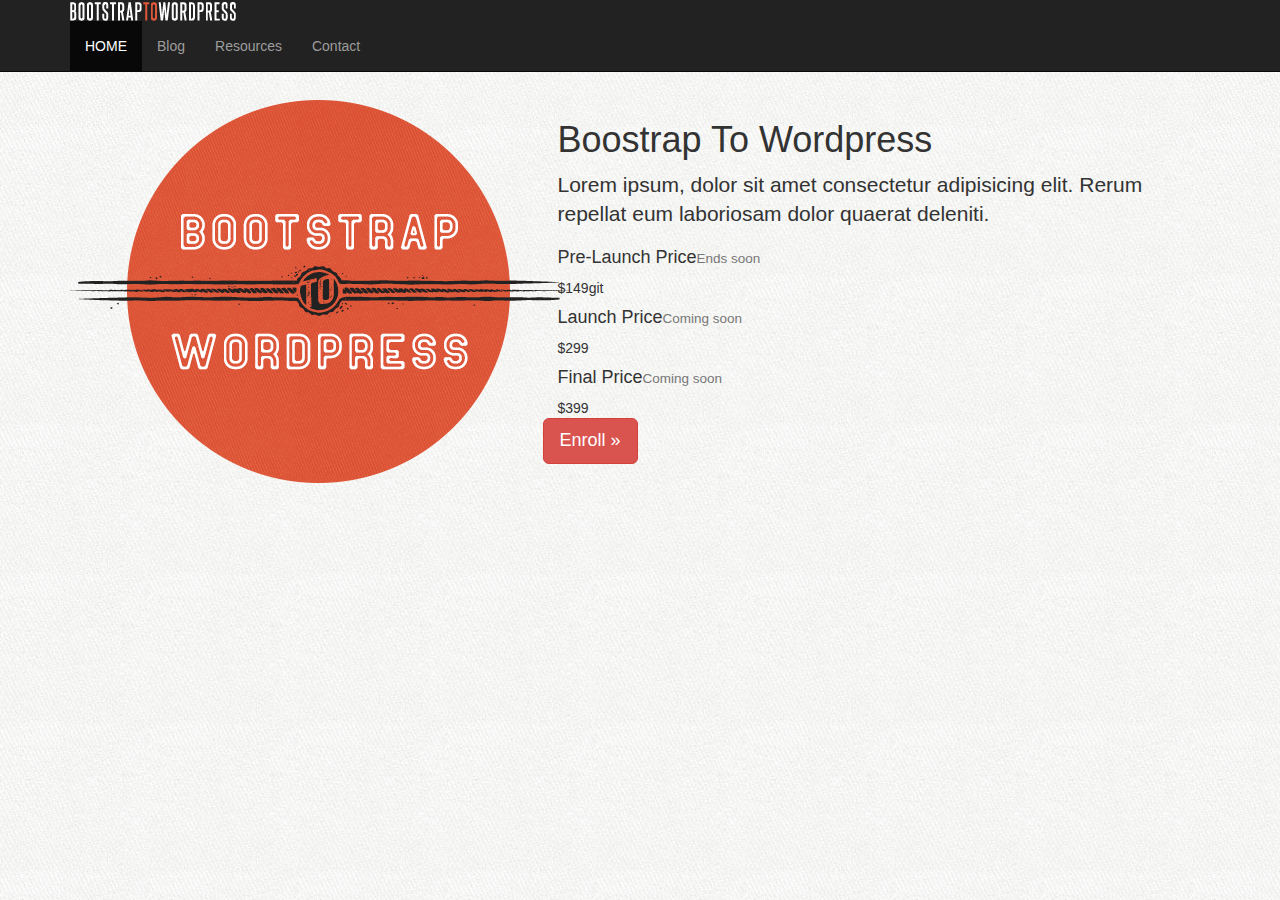
==== index.html @ 22c83eb3 "added a customcss file" ====
<!DOCTYPE html>
<html lang="en">
<head>
    <meta charset="UTF-8">
    <meta name="viewport" content="width=device-width, initial-scale=1.0">
    <title>Boostrap to Wordpress</title>
    <link rel="icon" href="/assests/img/favicon.ico">
    <!-- font awesome icons -->
    <link rel="stylesheet" href="/assests/css/font-awesome/css/font-awesome.min.css">
    <!-- custom css -->
    <link rel="stylesheet" href="assests/css/custom.css">
    <!-- boostrap fonts -->
     <link rel="stylesheet" href="/assests/css/bootstrap.min.css">
    <!-- google fonts -->
    <link rel="preconnect" href="https://fonts.googleapis.com">
    <link rel="preconnect" href="https://fonts.gstatic.com" crossorigin>
    <link href="https://fonts.googleapis.com/css2?family=Raleway:ital,wght@0,100..900;1,100..900&display=swap" rel="stylesheet">
</head>
<body>
    
    <header class="site-header" role="banner">
        <div class="navbar-wrapper" >
               <div class="navbar navbar-inverse navbar-fixed-top" role="navigation">
                <div class="container">
                    <div class="navbar-header ">
                        <button type="button" class="navbar-toggle" data-toggle="collapse" data-target=".navbar-collapse">
                           <span class="sr-only">   Toggle navigation</span>
                           <span class="icon-bar"></span>
                           <span class="icon-bar"></span>
                           <span class="icon-bar"></span>
                        </button>
                        <a class="navbar-brad" href="/"><img src="/assests//img/logo.png"></a>
                        <div class="navbar-collapse  collapse">
                            <ul class="nav navbar-nav navbar-right">
                                <li class="active"><a href="/">HOME</a></li>
                                <li><a href="blog.html">Blog</a></li>
                                <li><a href="Resources.html">Resources</a></li>
                                <li><a href="contact.html">Contact</a></li>

                            </ul>
                        </div>

                    </div>
                </div>

               </div>
        </div>

    </header>

    <!-- hero section -->
    <section id="hero">
        <article>
            <div class="container  clearfix">
                <div class="row">
                    <div class="col-sm-5">
                        <img src="/assests/img/logo-badge.png" alt="round logo badge" class="logo">

                    </div>
                    <div class="col-sm-7 hero-text">
                        <h1>Boostrap To Wordpress</h1>
                        <p class="lead"> Lorem ipsum, dolor sit amet consectetur adipisicing elit. 
                        Rerum repellat eum laboriosam dolor quaerat deleniti.</p>
                        <div class="price-timeline">
                           
                            <div class="price-active">
                                <h4>Pre-Launch Price<small>Ends soon</small></h4>
                                <span>$149</span>git 
                            </div>
                            
                            <div class="price">
                                <h4>Launch Price<small>Coming  soon</small></h4>
                                <span>$299</span>
                            </div>
                            
                            <div class="price">
                                <h4>Final Price<small>Coming soon</small></h4>
                                <span>$399</span>
                            </div>

                        </div>


                    </div>
                    <P><a class="btn btn-lg btn-danger" href="/">Enroll &raquo;</a></P>

                </div>

            </div>

        </article>

    </section>

     <!-- OPT IN  -->
     <section>

     </section>

      <!-- BOOST YOUR INCOME -->
    <section>

    </section>

     <!-- WHO BENEFITS -->
     <section>

     </section>

      <!--COURSE FEATURES -->
    <section>

    </section>

     <!-- PROJECT FEATURES -->
     <section>

     </section>

     <!-- VIDEO FEATURETE -->
     <section>

     </section>

     <!-- INSTRUCTOR -->
     <section>

     </section>

     <!-- TESTIMONIALS -->
     <section>

     </section>

     <!-- SIGN UP -->
     <section>

     </section>

     <!-- FOOTER -->
    <footer>

    </footer>

    <!-- MODAL -->
    <div>

    </div>

    <script src="https://ajax.googleapis.com/ajax/libs/jquery/3.7.1/jquery.min.js"></script>
    <script src="/assests/js/jquery-3.7.1.js"></script>
    <script src="/assests/js/main.js"></script>
</body>
</html>
---- assests/css/custom.css ----
/* color refrences 

Green  #79b044
salmon #dd636
Blue grey #3e4249

*/

/* General */
body{
    padding-top: 100px;
    background:url(../img/tile.jpg);
}
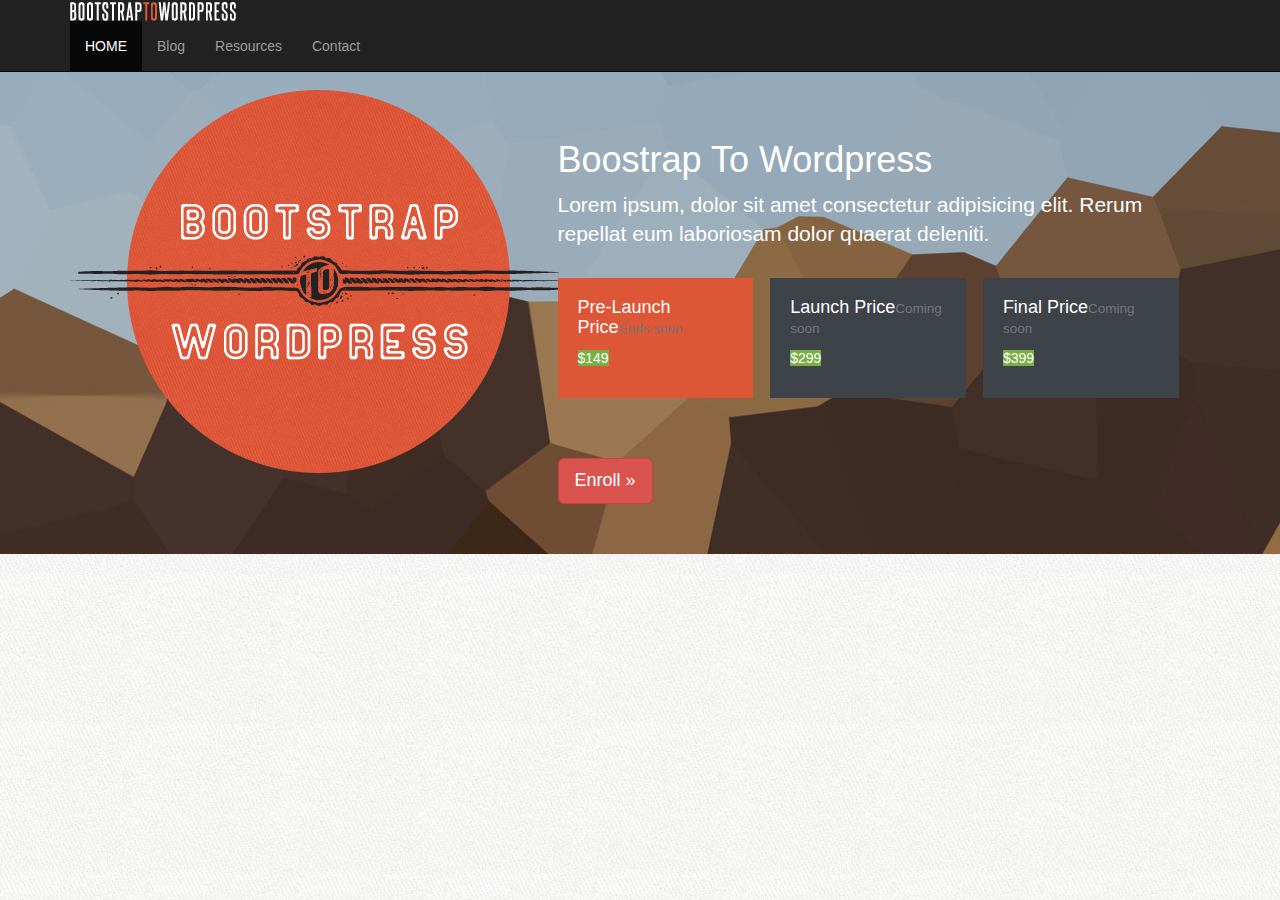
==== commit e0ae5c6f: "styled my button" ====
--- a/index.html
+++ b/index.html
@@ -61,11 +61,11 @@
                         <h1>Boostrap To Wordpress</h1>
                         <p class="lead"> Lorem ipsum, dolor sit amet consectetur adipisicing elit. 
                         Rerum repellat eum laboriosam dolor quaerat deleniti.</p>
-                        <div class="price-timeline">
+                        <div id="price-timeline">
                            
-                            <div class="price-active">
+                            <div class="price - active">
                                 <h4>Pre-Launch Price<small>Ends soon</small></h4>
-                                <span>$149</span>git 
+                                <span>$149</span>
                             </div>
                             
                             <div class="price">
@@ -79,10 +79,11 @@
                             </div>
 
                         </div>
+                        
+                    <P><a class="btn btn-lg btn-danger" href="/">Enroll &raquo;</a></P>
 
 
                     </div>
-                    <P><a class="btn btn-lg btn-danger" href="/">Enroll &raquo;</a></P>
 
                 </div>
 
--- a/assests/css/custom.css
+++ b/assests/css/custom.css
@@ -8,6 +8,54 @@
 
 /* General */
 body{
-    padding-top: 100px;
+    padding-top: 50px;
     background:url(../img/tile.jpg);
 }
+
+/* GLOBAL */
+h1,h2,h3,h4,h5,h6{
+    text-rendering:optimizeLegibility;
+    -webkit-font-smoothing: antialiased;
+    font-weight: bold;
+}
+h1{
+    font-size: 3em;
+}
+h1,h2{
+margin: 0 0 40px
+}
+h3{
+margin: 20px 0;
+}
+h4{
+font-size: 14px
+}
+#hero{
+    background: url('../img/hero-bg.jpg') 50% 0 repeat fixed;
+    color: white;
+    padding: 40px 0;
+    min-height: 500px;
+}
+#hero .hero-text{
+    margin-top: 30px;
+}
+#price-timeline{
+margin: 30px 0 60px;
+}
+#price-timeline .price{
+    display: inline-block;
+    margin: 0 2% 0 0;
+    width: 30%;
+    background: #3e4249;
+    padding: 10px 20px 30px ;
+    position: relative;
+    vertical-align: top;
+
+}
+#price-timeline .price.active{
+ background: #dd5636;
+}
+
+#price-timeline .price span{
+    background: #79b044;
+}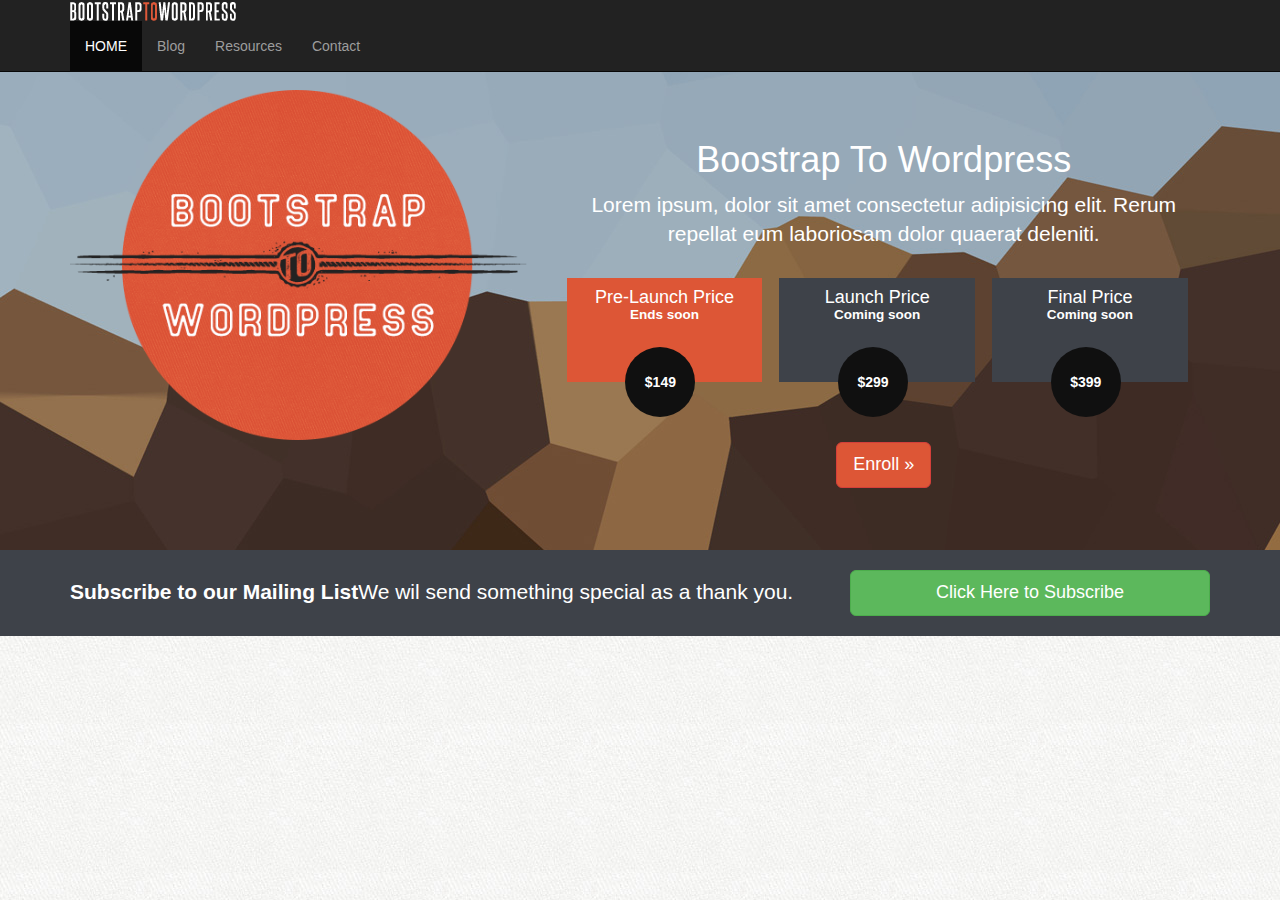
==== commit 2cdb3d18: "styled my modal section" ====
--- a/index.html
+++ b/index.html
@@ -24,7 +24,7 @@
                 <div class="container">
                     <div class="navbar-header ">
                         <button type="button" class="navbar-toggle" data-toggle="collapse" data-target=".navbar-collapse">
-                           <span class="sr-only">   Toggle navigation</span>
+                           <span class="sr-only">Toggle navigation</span>
                            <span class="icon-bar"></span>
                            <span class="icon-bar"></span>
                            <span class="icon-bar"></span>
@@ -49,7 +49,7 @@
     </header>
 
     <!-- hero section -->
-    <section id="hero">
+    <section id="hero" data-type="background" data-speed="5">
         <article>
             <div class="container  clearfix">
                 <div class="row">
@@ -94,7 +94,18 @@
     </section>
 
      <!-- OPT IN  -->
-     <section>
+     <section id="optin">
+        <div class="container">
+            <div class="row">
+                <div class="col-sm-8">
+                    <p class="lead"><strong>Subscribe to our Mailing List</strong>We wil send something special as a thank you.</p>
+                </div>
+                <div class="col-sm-4">
+                    <button class="btn btn-success  btn-lg btn-block " data-toggle="modal" data-target="#myModal">Click Here to Subscribe</button>
+
+                </div>
+            </div>
+        </div>
 
      </section>
 
@@ -110,7 +121,7 @@
 
       <!--COURSE FEATURES -->
     <section>
-
+ 
     </section>
 
      <!-- PROJECT FEATURES -->
--- a/assests/css/custom.css
+++ b/assests/css/custom.css
@@ -10,6 +10,7 @@
 body{
     padding-top: 50px;
     background:url(../img/tile.jpg);
+    font-size: 16px;
 }
 
 /* GLOBAL */
@@ -30,6 +31,17 @@
 h4{
 font-size: 14px
 }
+.btn{
+    font-weight: bold;
+}
+.hero-text .btn-danger {
+    background-color: #dd5636;
+    border-collapse: black;
+}
+img{
+    max-width: 100%;
+}
+/* HERO SECTION */
 #hero{
     background: url('../img/hero-bg.jpg') 50% 0 repeat fixed;
     color: white;
@@ -57,5 +69,46 @@
 }
 
 #price-timeline .price span{
-    background: #79b044;
+    background: #101010;
+    display: block;
+    position: absolute;
+    text-align: center;
+    left: 50%;
+    bottom: -35px;
+    border-radius: 100%;
+    font-weight: bold;
+    -webkit-border-radius:100% ;
+    -moz-border-radius:100% ;
+    margin-left: -20%;
+    line-height: 70px;
+    width: 70px;
+}
+
+
+#price-timeline h4 {
+    margin:0 0 30px;
+    text-align: center;
+}
+
+#price-timeline h4 small{
+    color: white;
+    display: block;
+    font-weight: bold;
+
+}
+#hero article{
+    text-align: center;
+}
+/* LAYOUT */
+#optin{
+    background: #3e4249;
+    color: white;
+    text-rendering:optimizeLegibility;
+    -webkit-font-smoothing: antialiased;
+    padding: 20px 0;
+    font-size: 1.2em;
+}
+
+#optin p{
+    margin: 7px 0 0 0;
 }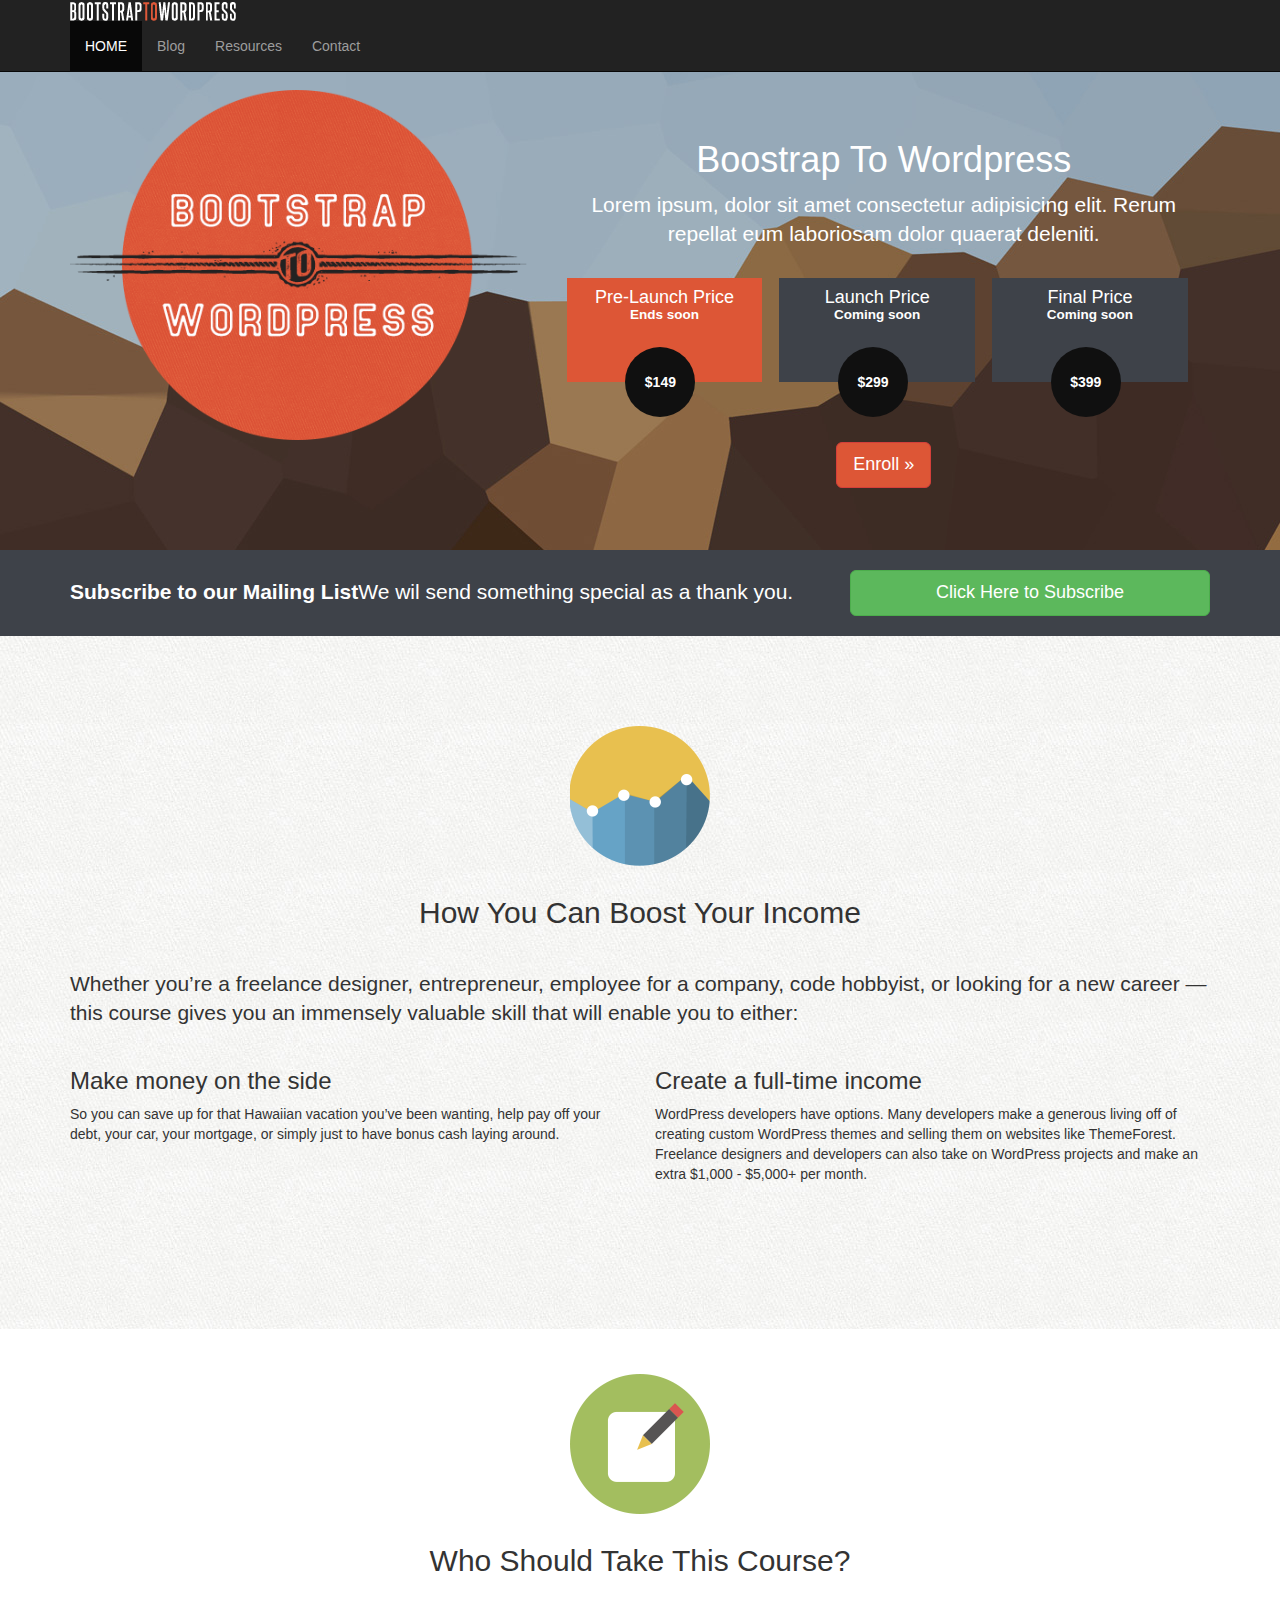
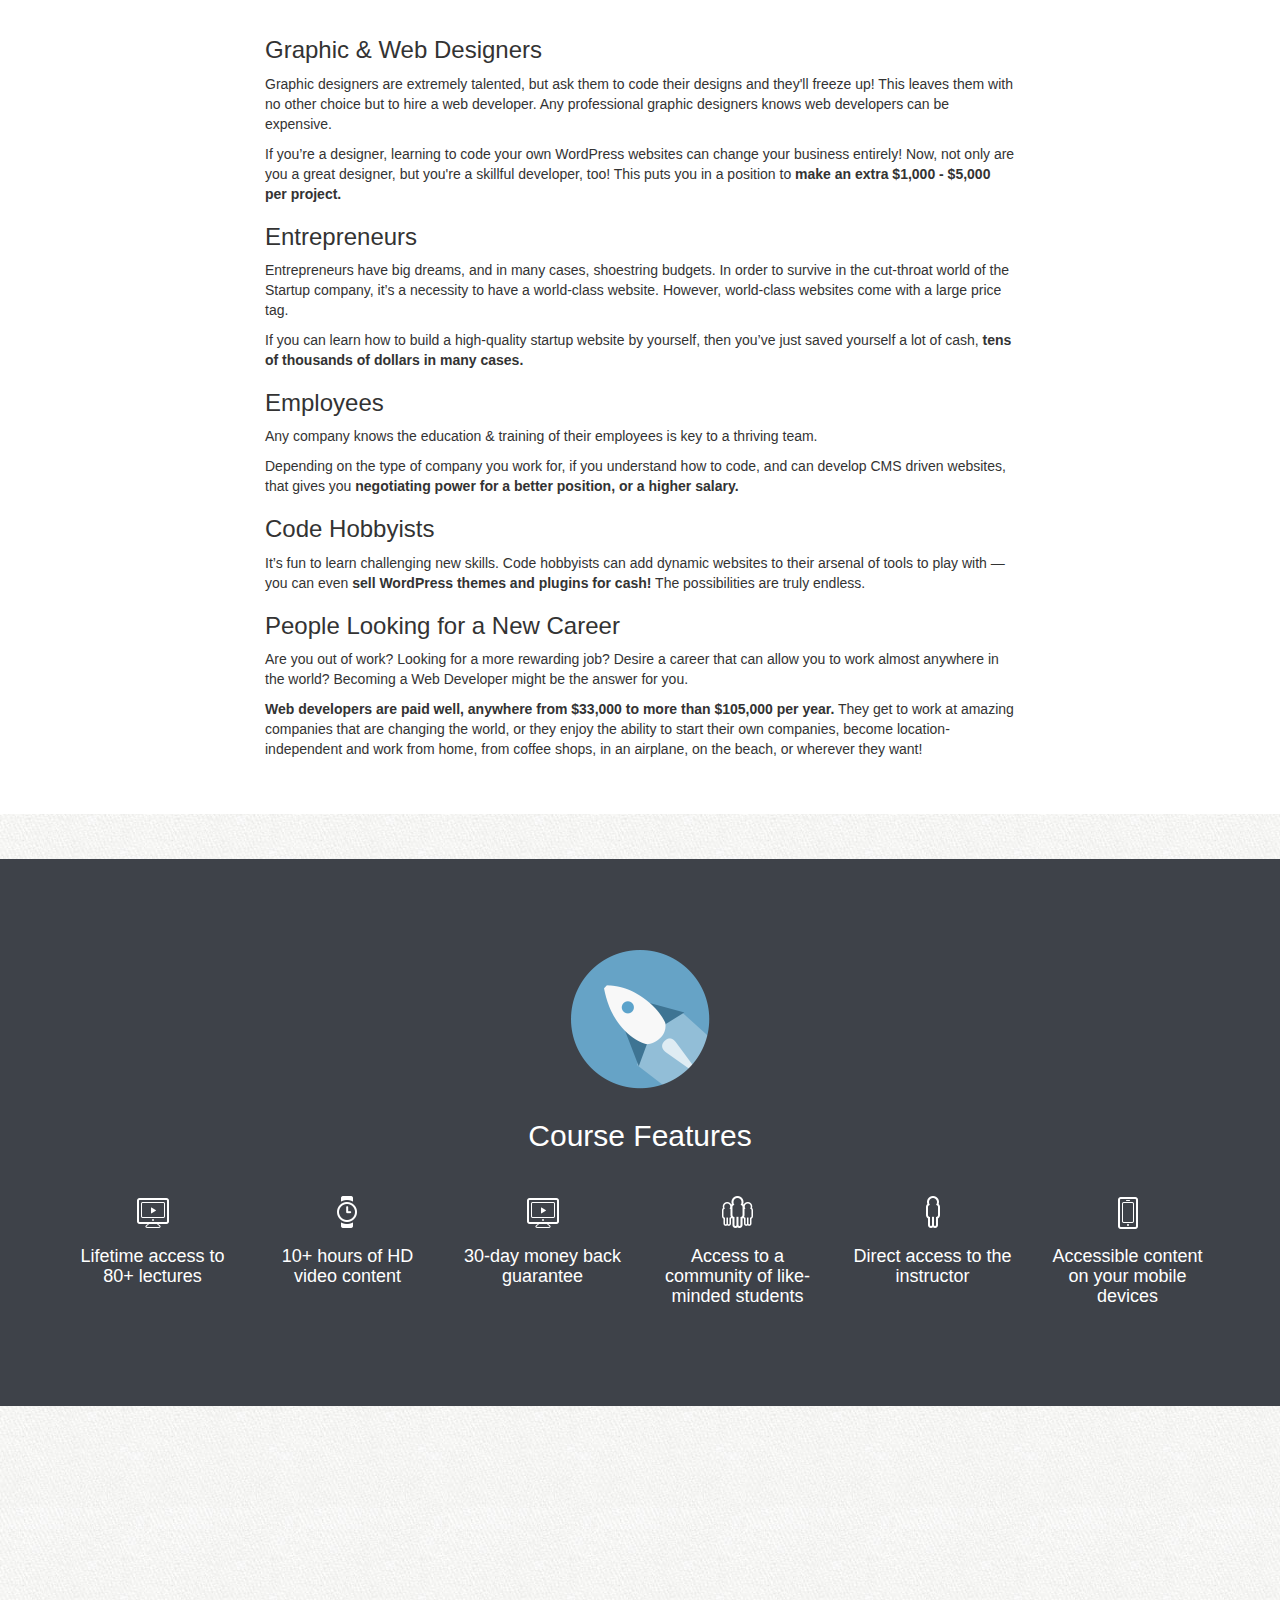
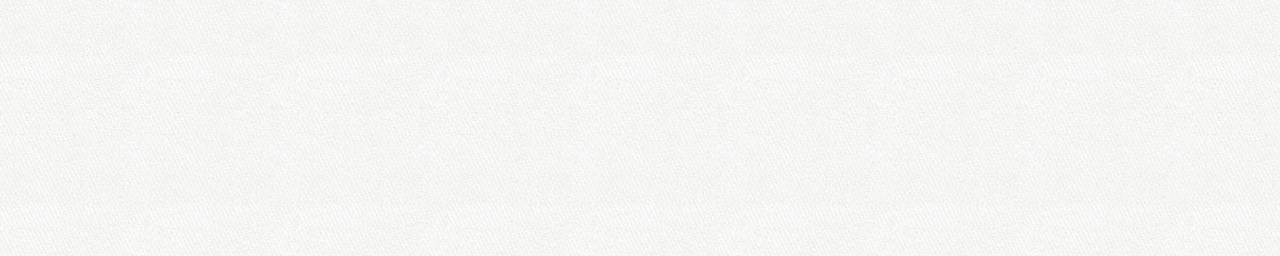
==== commit 00728351: "added a course features section" ====
--- a/index.html
+++ b/index.html
@@ -111,16 +111,115 @@
 
       <!-- BOOST YOUR INCOME -->
     <section>
-
+        <section id="boost-income">
+            <div class="container">
+                
+                <div class="section-header">
+                    <img src="/assests/img/icon-boost.png" alt="chart">
+                    <h2>How You Can Boost Your Income</h2>
+                </div>
+                
+                <p class="lead">Whether you&rsquo;re a freelance designer, entrepreneur, employee for a company, code hobbyist, or looking for a new career &mdash; this course gives you an immensely valuable skill that will enable you to either:</p>
+                <div class="row">
+                    <div class="col-sm-6">
+                        <h3>Make money on the side</h3>
+                        <p>So you can save up for that Hawaiian vacation you&rsquo;ve been wanting, help pay off your debt, your car, your mortgage, or simply just to have bonus cash laying around.</p>
+                    </div>
+                    
+                    <div class="col-sm-6">
+                        <h3>Create a full-time income</h3>
+                        <p>WordPress developers have options. Many developers make a generous living off of creating custom WordPress themes and selling them on websites like ThemeForest. Freelance designers and developers can also take on WordPress projects and make an extra $1,000 - $5,000+ per month.</p>
+                    </div>
+                </div>
+            
+            </div>
+        </section>
     </section>
 
      <!-- WHO BENEFITS -->
-     <section>
-
+     <section id="who benefits">
+        <section id="who-benefits">
+            <div class="container">
+                
+                <div class="section-header">
+                    <img src="/assests/img/icon-pad.png" alt="Pad and pencil">
+                    <h2>Who Should Take This Course?</h2>
+                </div>
+                
+                <div class="row">
+                    <div class="col-sm-8 col-sm-offset-2">
+                    
+                        <h3>Graphic &amp; Web Designers</h3>
+                        <p>Graphic designers are extremely talented, but ask them to code their designs and they'll freeze up! This leaves them with no other choice but to hire a web developer. Any professional graphic designers knows web developers can be expensive.</p>
+                        <p>If you&rsquo;re a designer, learning to code your own WordPress websites can change your business entirely! Now, not only are you a great designer, but you're a skillful developer, too! This puts you in a position to <strong>make an extra $1,000 - $5,000 per project.</strong></p>
+    
+                        <h3>Entrepreneurs</h3>
+                        <p>Entrepreneurs have big dreams, and in many cases, shoestring budgets. In order to survive in the cut-throat world of the Startup company, it&rsquo;s a necessity to have a world-class website.  However, world-class websites come with a large price tag.</p>
+                        <p>If you can learn how to build a high-quality startup website by yourself, then you&rsquo;ve just saved yourself a lot of cash, <strong>tens of thousands of dollars in many cases.</strong></p>
+    
+                        <h3>Employees</h3>
+                        <p>Any company knows the education &amp; training of their employees is key to a thriving team.</p>
+                        <p>Depending on the type of company you work for, if you understand how to code, and can develop CMS driven websites, that gives you <strong>negotiating power for a better position, or a higher salary.</strong></p>
+    
+                        <h3>Code Hobbyists</h3>
+                        <p>It&rsquo;s fun to learn challenging new skills. Code hobbyists can add dynamic websites to their arsenal of tools to play with &mdash; you can even <strong>sell WordPress themes and plugins for cash!</strong> The possibilities are truly endless.</p>
+    
+                        <h3>People Looking for a New Career</h3>
+                        <p>Are you out of work? Looking for a more rewarding job? Desire a career that can allow you to work almost anywhere in the world? Becoming a Web Developer might be the answer for you.</p>
+                        <p><strong>Web developers are paid well, anywhere from $33,000 to more than $105,000 per year.</strong> They get to work at amazing companies that are changing the world, or they enjoy the ability to start their own companies, become location-independent and work from home, from coffee shops, in an airplane, on the beach, or wherever they want!</p>
+                        
+                    </div>
+                </div>
+    
+            </div>
+        </section>
      </section>
 
       <!--COURSE FEATURES -->
-    <section>
+    <section id="course-features">
+        <section id="course-features">
+            <div class="container">
+            
+                <div class="section-header">
+                    <img src="/assests/img/icon-rocket.png" alt="Rocket">
+                    <h2>Course Features</h2>
+                </div>
+                
+                <div class="row">
+                    
+                    <div class="col-sm-2">
+                        <i class="ci ci-computer"></i>
+                        <h4>Lifetime access to 80+ lectures</h4>
+                    </div>
+                    
+                    <div class="col-sm-2">
+                        <i class="ci ci-watch"></i>
+                        <h4>10+ hours of HD video content</h4>
+                    </div>
+                    
+                    <div class="col-sm-2">
+                        <i class="ci ci-calendar"></i>
+                        <h4>30-day money back guarantee</h4>
+                    </div>
+                    
+                    <div class="col-sm-2">
+                        <i class="ci ci-community"></i>
+                        <h4>Access to a community of like-minded students</h4>
+                    </div>
+                    
+                    <div class="col-sm-2">
+                        <i class="ci ci-instructor"></i>
+                        <h4>Direct access to the instructor</h4>
+                    </div>
+                    
+                    <div class="col-sm-2">
+                        <i class="ci ci-device"></i>
+                        <h4>Accessible content on your mobile devices</h4>
+                    </div>
+                    
+                </div>
+            </div>
+        </section>
  
     </section>
 
@@ -155,12 +254,46 @@
     </footer>
 
     <!-- MODAL -->
-    <div>
+    <div class="modal fade" id="myModal">
+        <div class="modal-dialog">
+            <div class="modal-content">
+                <div class="modal-header">
+                    <!-- close icon not working -->
+                    <button type="button" class="close" data-dismiss="modal" >
+                        <span aria-hidden="true"></span><span class="sr-only">close</span></button>
+                        <h4 class="modal-title"><i class="fa fa-envelope"></i>subscribe to our mailing list</h4>
+
+                </div>
+                <div class="modal-body">
+                    <p>Lorem ipsum dolor, sit amet consectetur adipisicing elit. Dolor saepe quisquam perspiciatis 
+                        repellat nisi ipsa nam dolores sunt distinctio deleniti.</p>
+                        <form action="" role="form" class="form-inline">
+
+                            <div class="form-group">
+                                <label for="subscribe-name" class="sr-only">First Name</label>
+                                <input type="text" class="form-control" id="subscribe-name" placeholder="your first name">
+                            </div>
+                            <div class="form-group">
+                                <label for="subscribe-email" class="sr-only">Your Email</label>
+                                <input type="text" class="form-control" id="subscribe-email" placeholder=" email">
+                            </div>
+                            <input type="submit" class="btn btn-danger" value="subscribe">
+
+                        </form>
+                        <hr>
+
+                        <p><small>Lorem, ipsum dolor sit amet consectetur &amp; adipisicing elit. Nihil, odio!</small></p>
+
+                </div>
+
+            </div>
+        </div>
 
     </div>
 
     <script src="https://ajax.googleapis.com/ajax/libs/jquery/3.7.1/jquery.min.js"></script>
     <script src="/assests/js/jquery-3.7.1.js"></script>
+    <script src="/assests/js/bootstrap.min.js"></script>
     <script src="/assests/js/main.js"></script>
 </body>
 </html>--- a/assests/css/custom.css
+++ b/assests/css/custom.css
@@ -109,6 +109,42 @@
     font-size: 1.2em;
 }
 
+
+section{
+    padding: 45px 0 ;
+}
+.section-header{
+    text-align: center;
+}
+section h2{
+    margin: 30px 0 40px;
+}
+section h3{
+    margin: 20px 0 10px;
+}
 #optin p{
     margin: 7px 0 0 0;
-}+}
+
+#who-benefits {
+background: white;
+}
+#course-features{
+    background: #3e4249;
+    color: white;
+    text-align: center;
+}
+/* CUSTOM ICON SPRITE */
+i.ci{
+    height: 40px;
+    width: 40px;
+    display: inline-block;
+    background: url('/assests/img/icon-sprite.png')no-repeat;
+}
+
+.ci.ci-computer    {background-position: 0 0;}
+.ci.ci-watch       {background-position: -40px 0;}
+.ci.ci-calender    {background-position: -80px 0;}
+.ci.ci-community   {background-position: -120px 0;}
+.ci.ci-instructor  {background-position: -160px 0;}
+.ci.ci-device       {background-position: -200px 0;}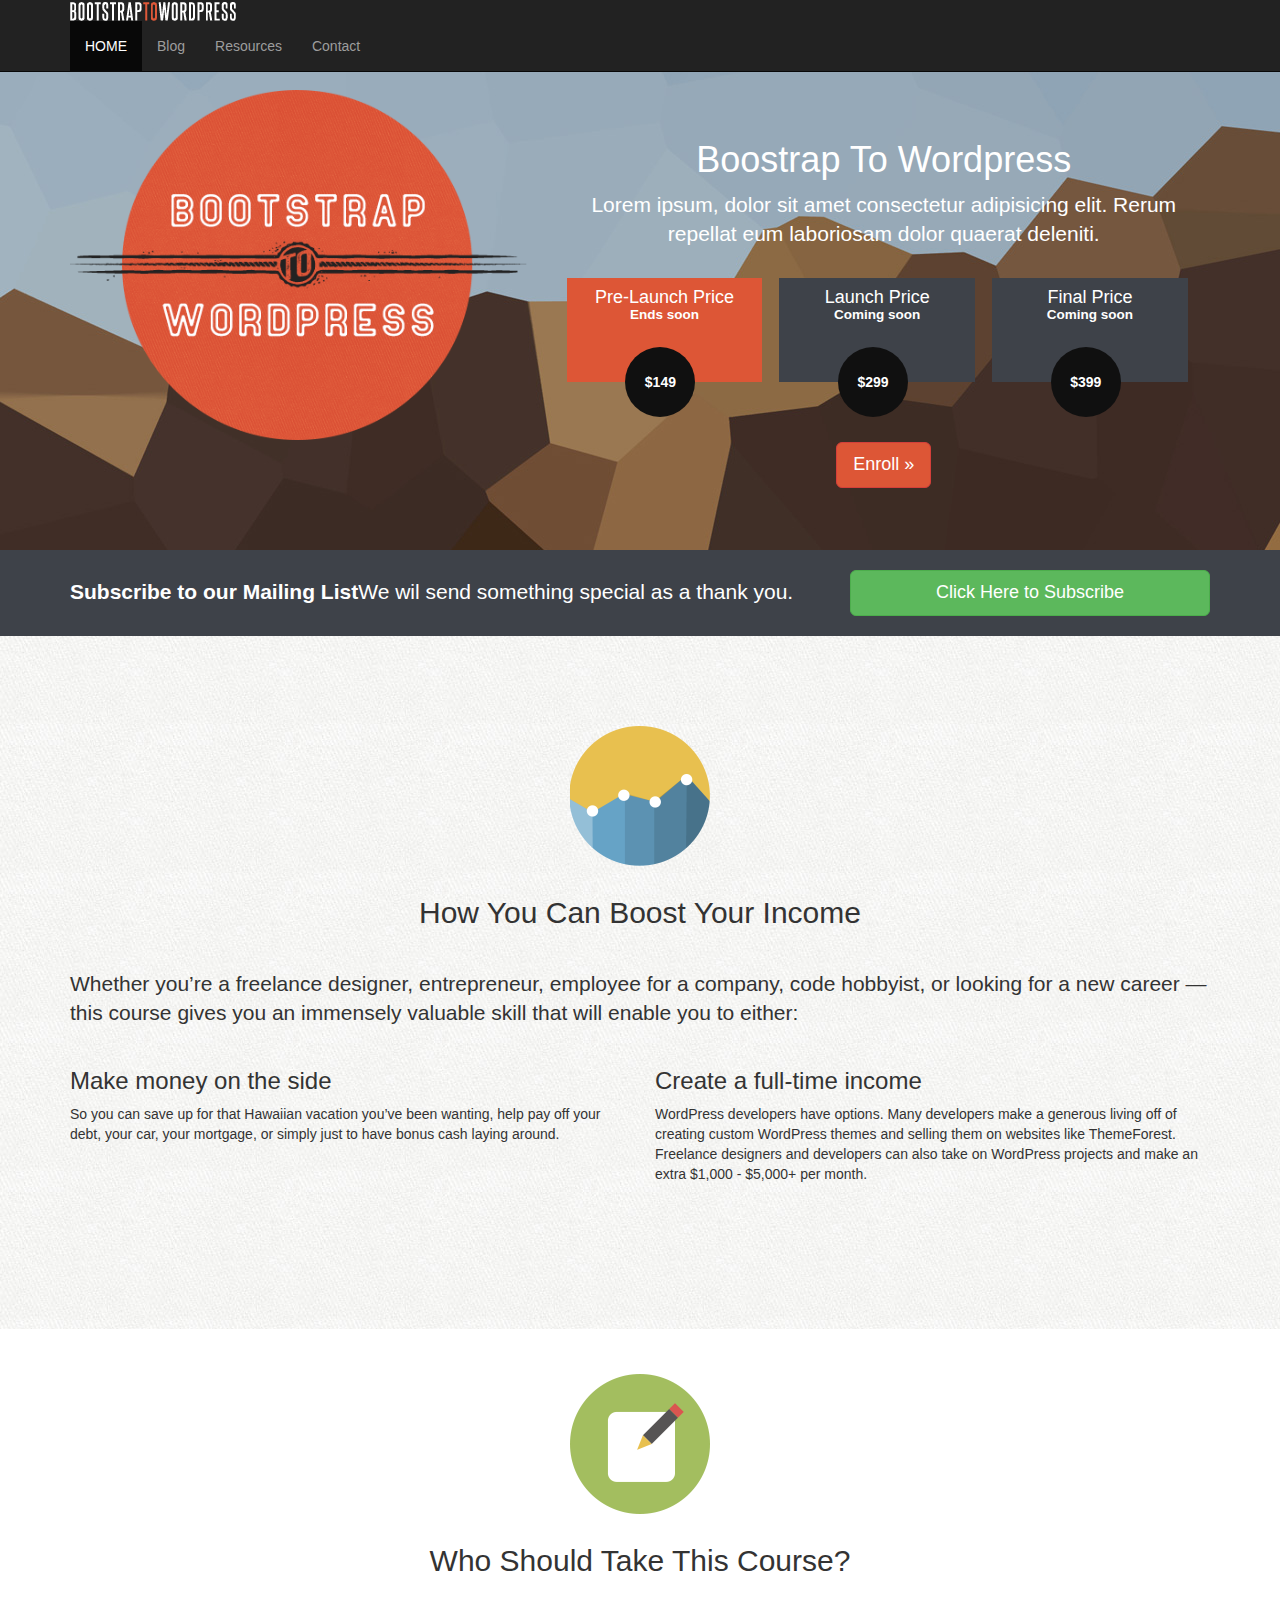
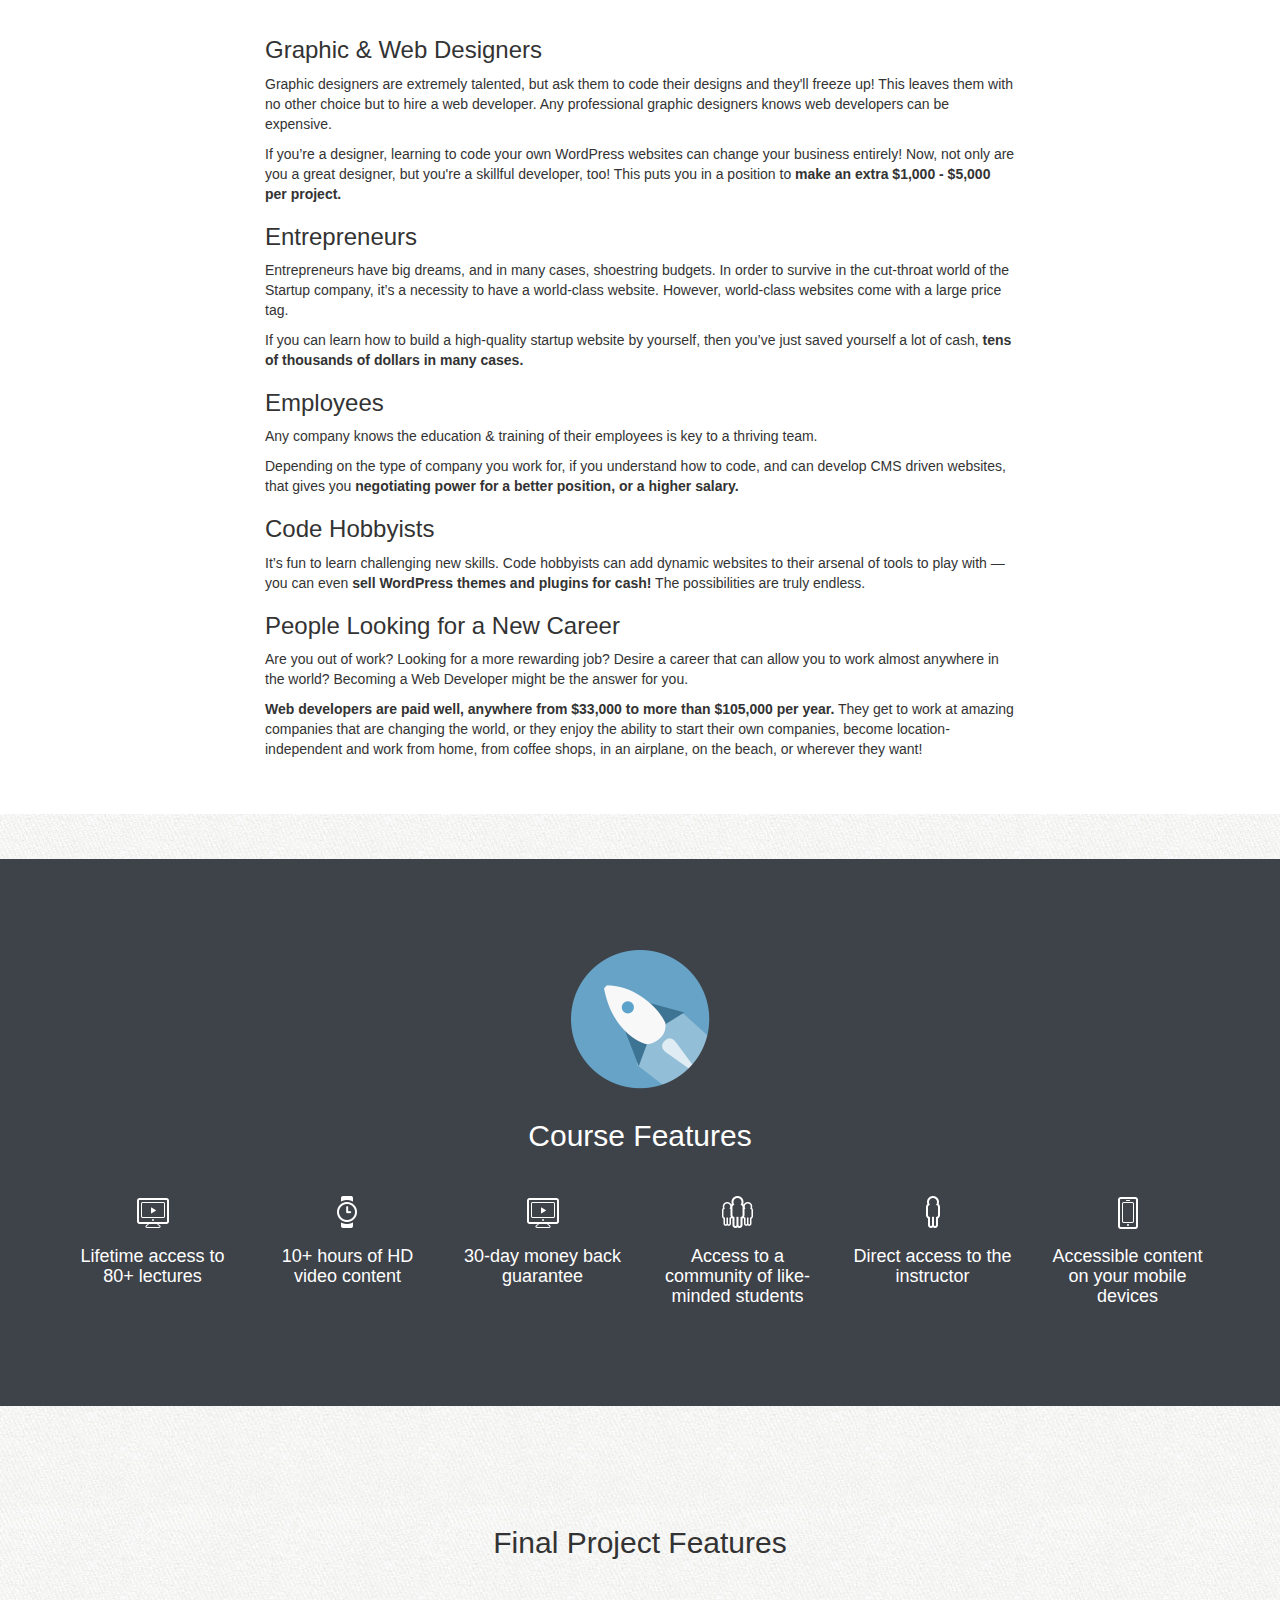
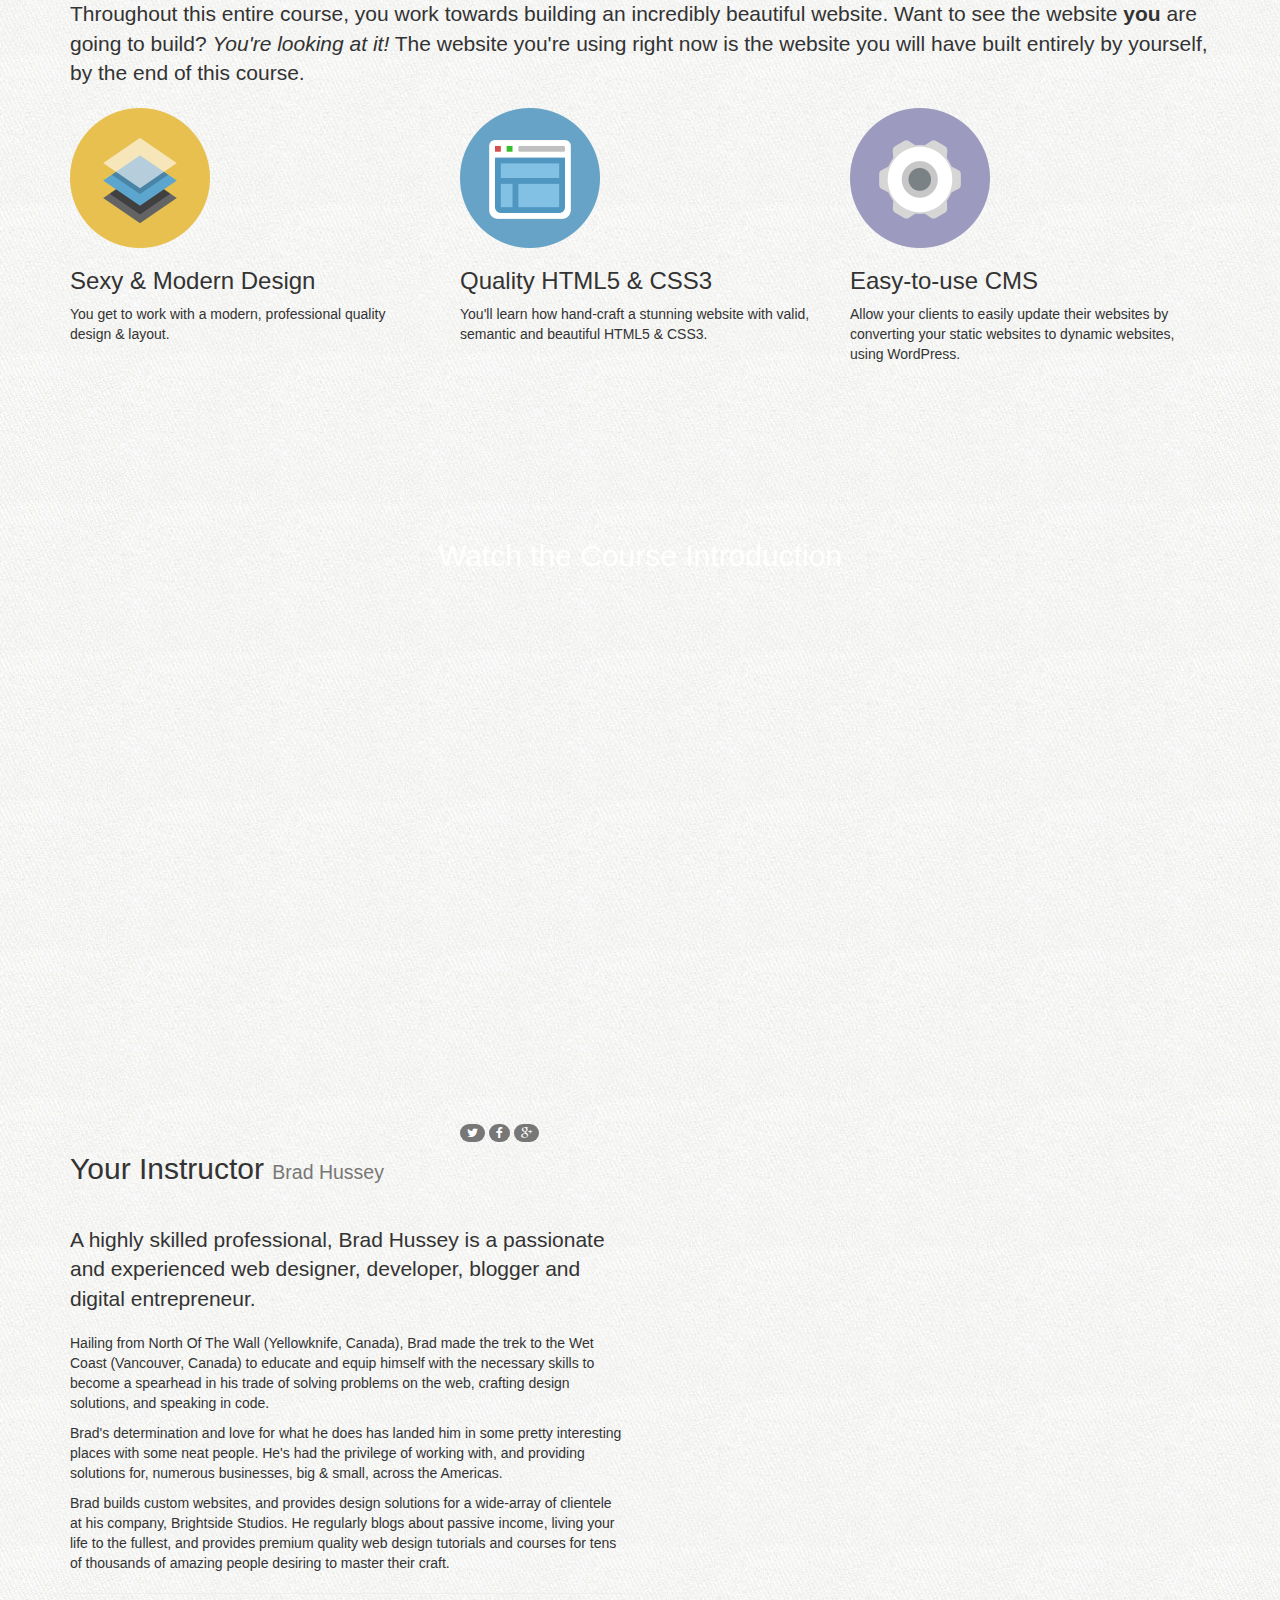
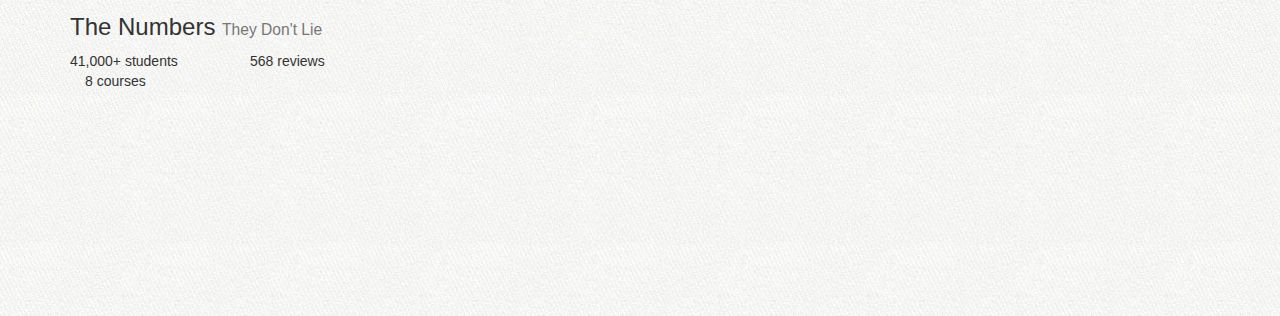
==== commit 172b978f: "added an istructor section" ====
--- a/index.html
+++ b/index.html
@@ -225,18 +225,106 @@
 
      <!-- PROJECT FEATURES -->
      <section>
-
+        <section id="project-features">
+            <div class="container">
+            
+                <h2 class="text-center">Final Project Features</h2>
+                <p class="lead">Throughout this entire course, you work towards building an incredibly beautiful website. Want to see the website <strong>you</strong> are going to build? <em>You're looking at it!</em> The website you're using right now is the website you will have built entirely by yourself, by the end of this course.</p>
+                
+                <div class="row">
+                    <div class="col-sm-4">
+                        <img src="./assests/img/icon-design.png" alt="Design">
+                        <h3>Sexy &amp; Modern Design</h3>
+                        <p>You get to work with a modern, professional quality design &amp; layout.</p>
+                    </div>
+                    <div class="col-sm-4">
+                        <img src="./assests/img/icon-code.png" alt="Code">
+                        <h3>Quality HTML5 &amp; CSS3</h3>
+                        <p>You'll learn how hand-craft a stunning website with valid, semantic and beautiful HTML5 &amp; CSS3.</p>
+                    </div>
+                    <div class="col-sm-4">
+                        <img src="/assests/img/icon-cms.png" alt="CMS">
+                        <h3>Easy-to-use CMS</h3>
+                        <p>Allow your clients to easily update their websites by converting your static websites to dynamic websites, using WordPress.</p>
+                    </div>
+                    
+                </div>
+                
+            </div>
+        </section>
      </section>
 
      <!-- VIDEO FEATURETE -->
-     <section>
-
+     <section id="featurate">
+        <div class="container">
+			<div class="row">
+				<div class="col-sm-8 col-sm-offset-2">
+					<h2>Watch the Course Introduction</h2>
+					<iframe width="100%" height="415" src="//www.youtube.com/embed/q-mJJsnOHew" frameborder="0" allowfullscreen></iframe>
+				</div>
+			</div>	
+		</div>
      </section>
 
      <!-- INSTRUCTOR -->
-     <section>
-
-     </section>
+     
+        <section id="instructor">
+            <div class="container">
+                <div class="row">
+                    <div class="col-sm-8 col-md-6">
+                        <div class="row">
+                            <div class="col-lg-8">
+                                <h2>Your Instructor <small>Brad Hussey</small></h2>
+                            </div>
+                            <div class="col-lg-4">
+                                <a href="https://twitter.com/bradhussey" class="badge social twitter" target="_blank"><i class="fa fa-twitter"></i></a>
+                                <a href="https://facebook.com/bradhussey" class="badge social facebook" target="_blank"><i class="fa fa-facebook"></i></a>
+                                <a href="https://plus.google.com/+BradHussey" class="badge social gplus" target="_blank"><i class="fa fa-google-plus"></i></a>
+                            </div>
+                        
+                        </div>
+                        
+                        <p class="lead">A highly skilled professional, Brad Hussey is a passionate and experienced web designer, developer, blogger and digital entrepreneur.<p>
+                        
+                        <p>Hailing from North Of The Wall (Yellowknife, Canada), Brad made the trek to the Wet Coast (Vancouver, Canada) to educate and equip himself with the necessary skills to become a spearhead in his trade of solving problems on the web, crafting design solutions, and speaking in code.</p>
+                        
+                        <p>Brad's determination and love for what he does has landed him in some pretty interesting places with some neat people. He's had the privilege of working with, and providing solutions for, numerous businesses, big &amp; small, across the Americas.</p>
+                        
+                        <p>Brad builds custom websites, and provides design solutions for a wide-array of clientele at his company, Brightside Studios. He regularly blogs about passive income, living your life to the fullest, and provides premium quality web design tutorials and courses for tens of thousands of amazing people desiring to master their craft.</p>
+                        
+                        <hr>
+                        
+                        <h3>The Numbers <small>They Don't Lie</small></h3>
+                        <div class="row">
+                            <div class="col-xs-4">
+                                <div class="num">
+                                    <div class="num-content">
+                                        41,000+ <span>students</span>
+                                    </div>
+                                </div>
+                            </div><!
+                            
+                            <div class="col-xs-4">
+                                <div class="num">
+                                    <div class="num-content">
+                                        568 <span>reviews</span>
+                                    </div>
+                                </div>
+                            </div>
+                            
+                            <div class="col-xs-4">
+                                <div class="num">
+                                    <div class="num-content">
+                                        8 <span>courses</span>
+                                    </div>
+                                </div>
+                            </div>
+                        </div>
+                        
+                    </div>
+                </div>
+            </div>
+        </section>
 
      <!-- TESTIMONIALS -->
      <section>
--- a/assests/css/custom.css
+++ b/assests/css/custom.css
@@ -147,4 +147,12 @@
 .ci.ci-calender    {background-position: -80px 0;}
 .ci.ci-community   {background-position: -120px 0;}
 .ci.ci-instructor  {background-position: -160px 0;}
-.ci.ci-device       {background-position: -200px 0;}+.ci.ci-device       {background-position: -200px 0;}
+
+/* featurate */
+#featurate{
+    background: url('/assests/img/stuff-bg.jpg') 50% 100% repeat fixed;
+    background-size: cover;
+    text-align: center;
+    color: white;
+}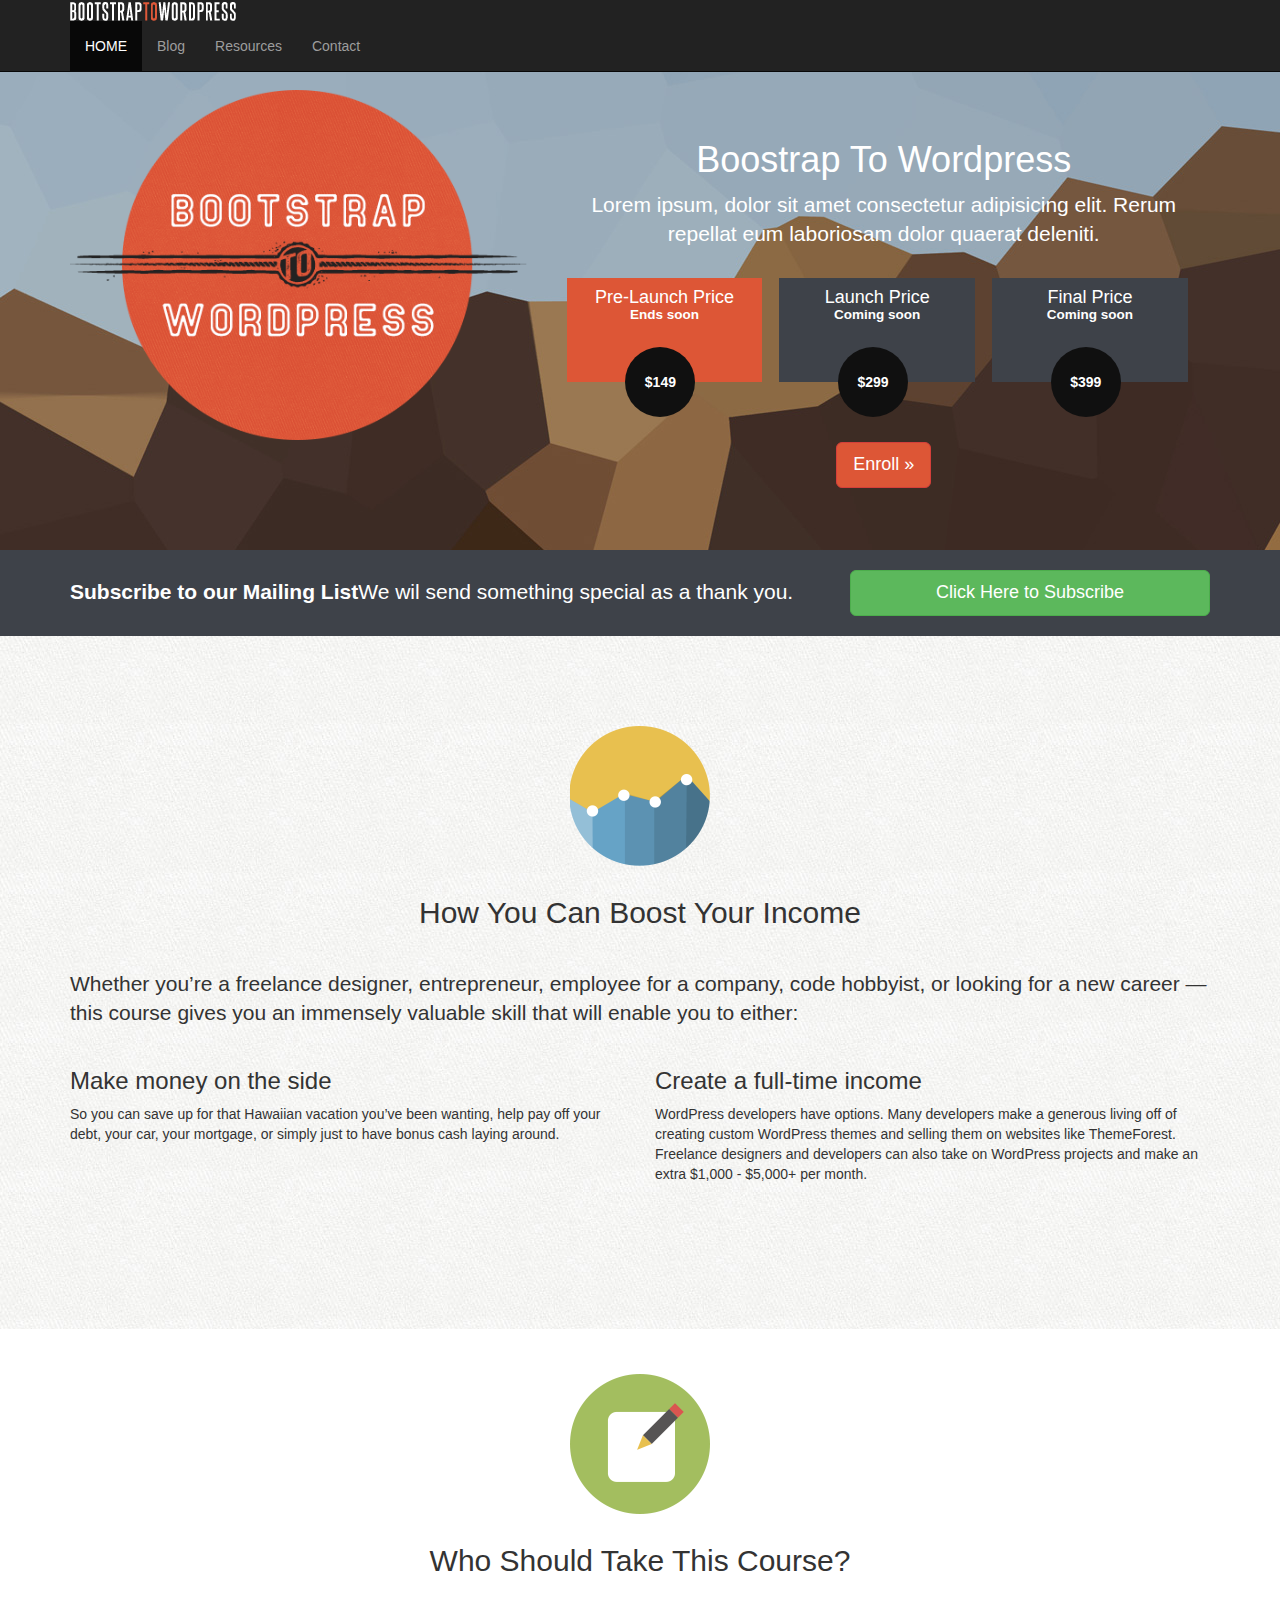
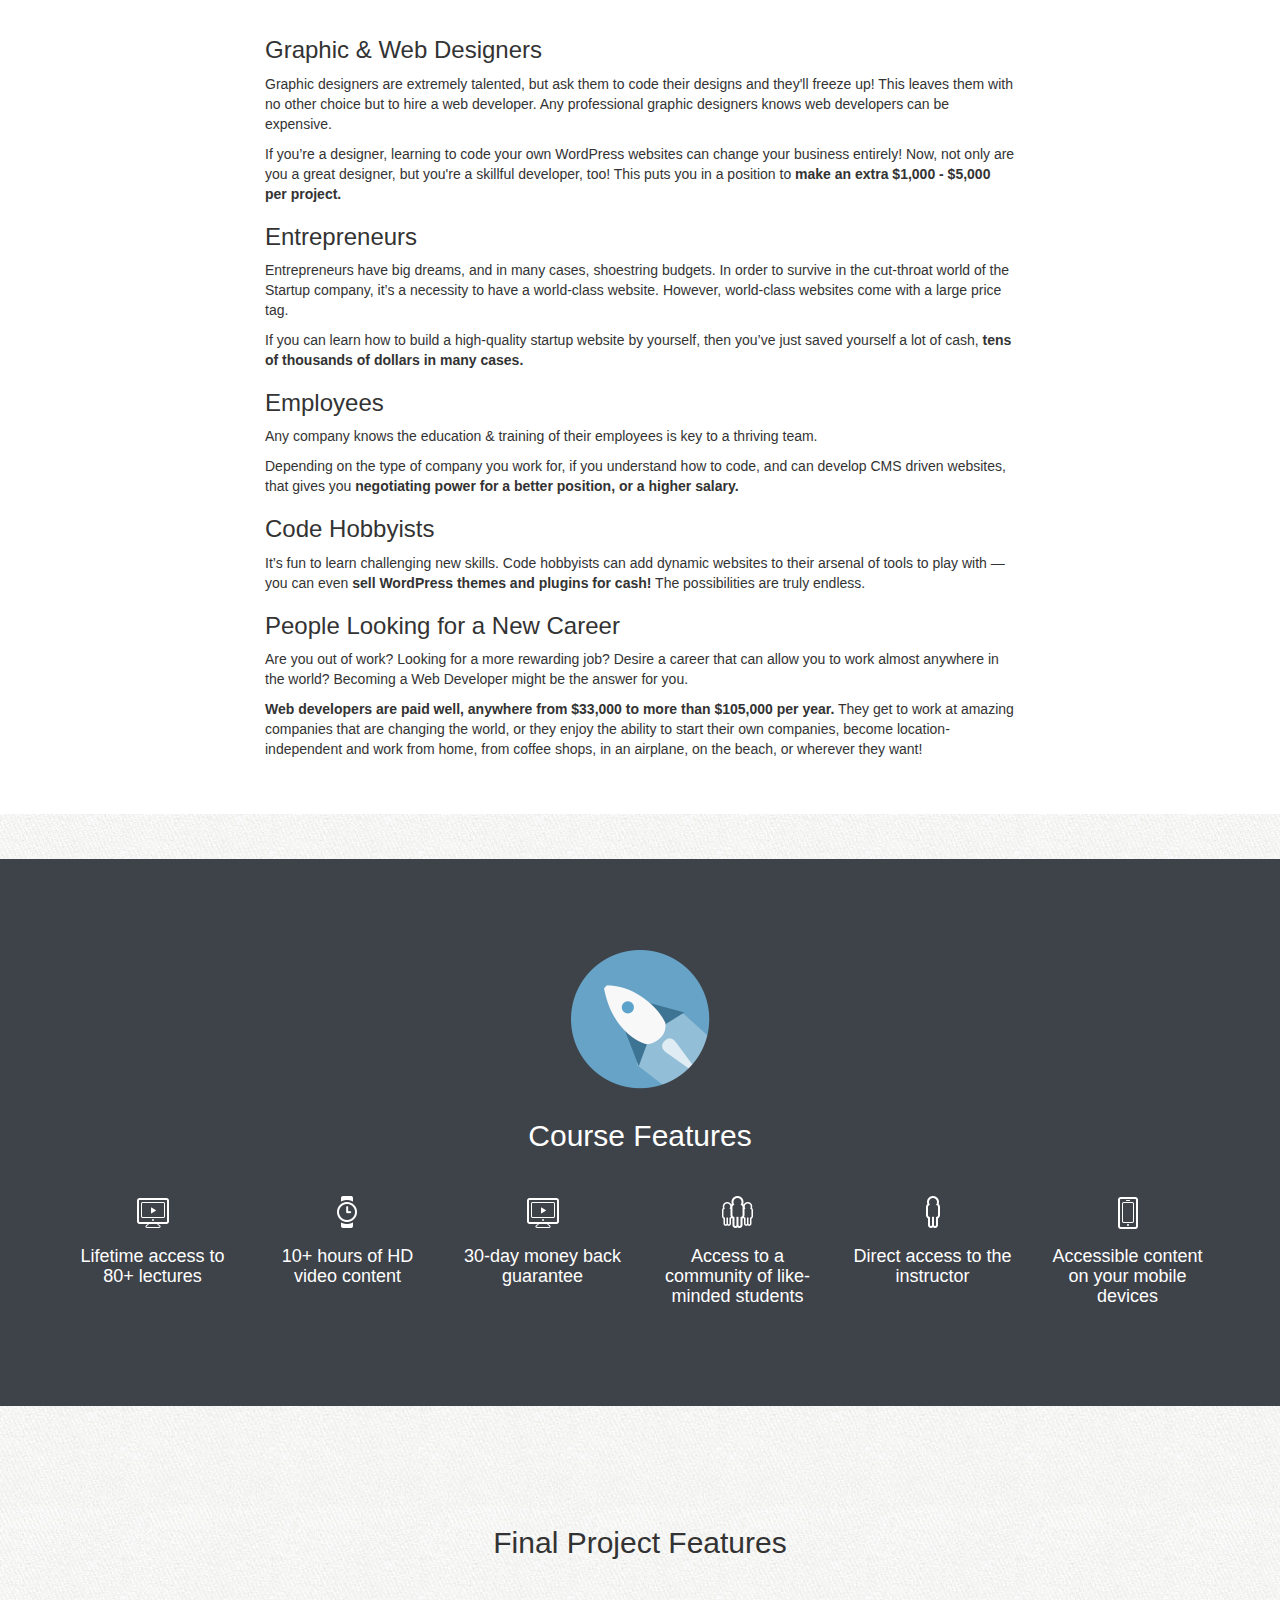
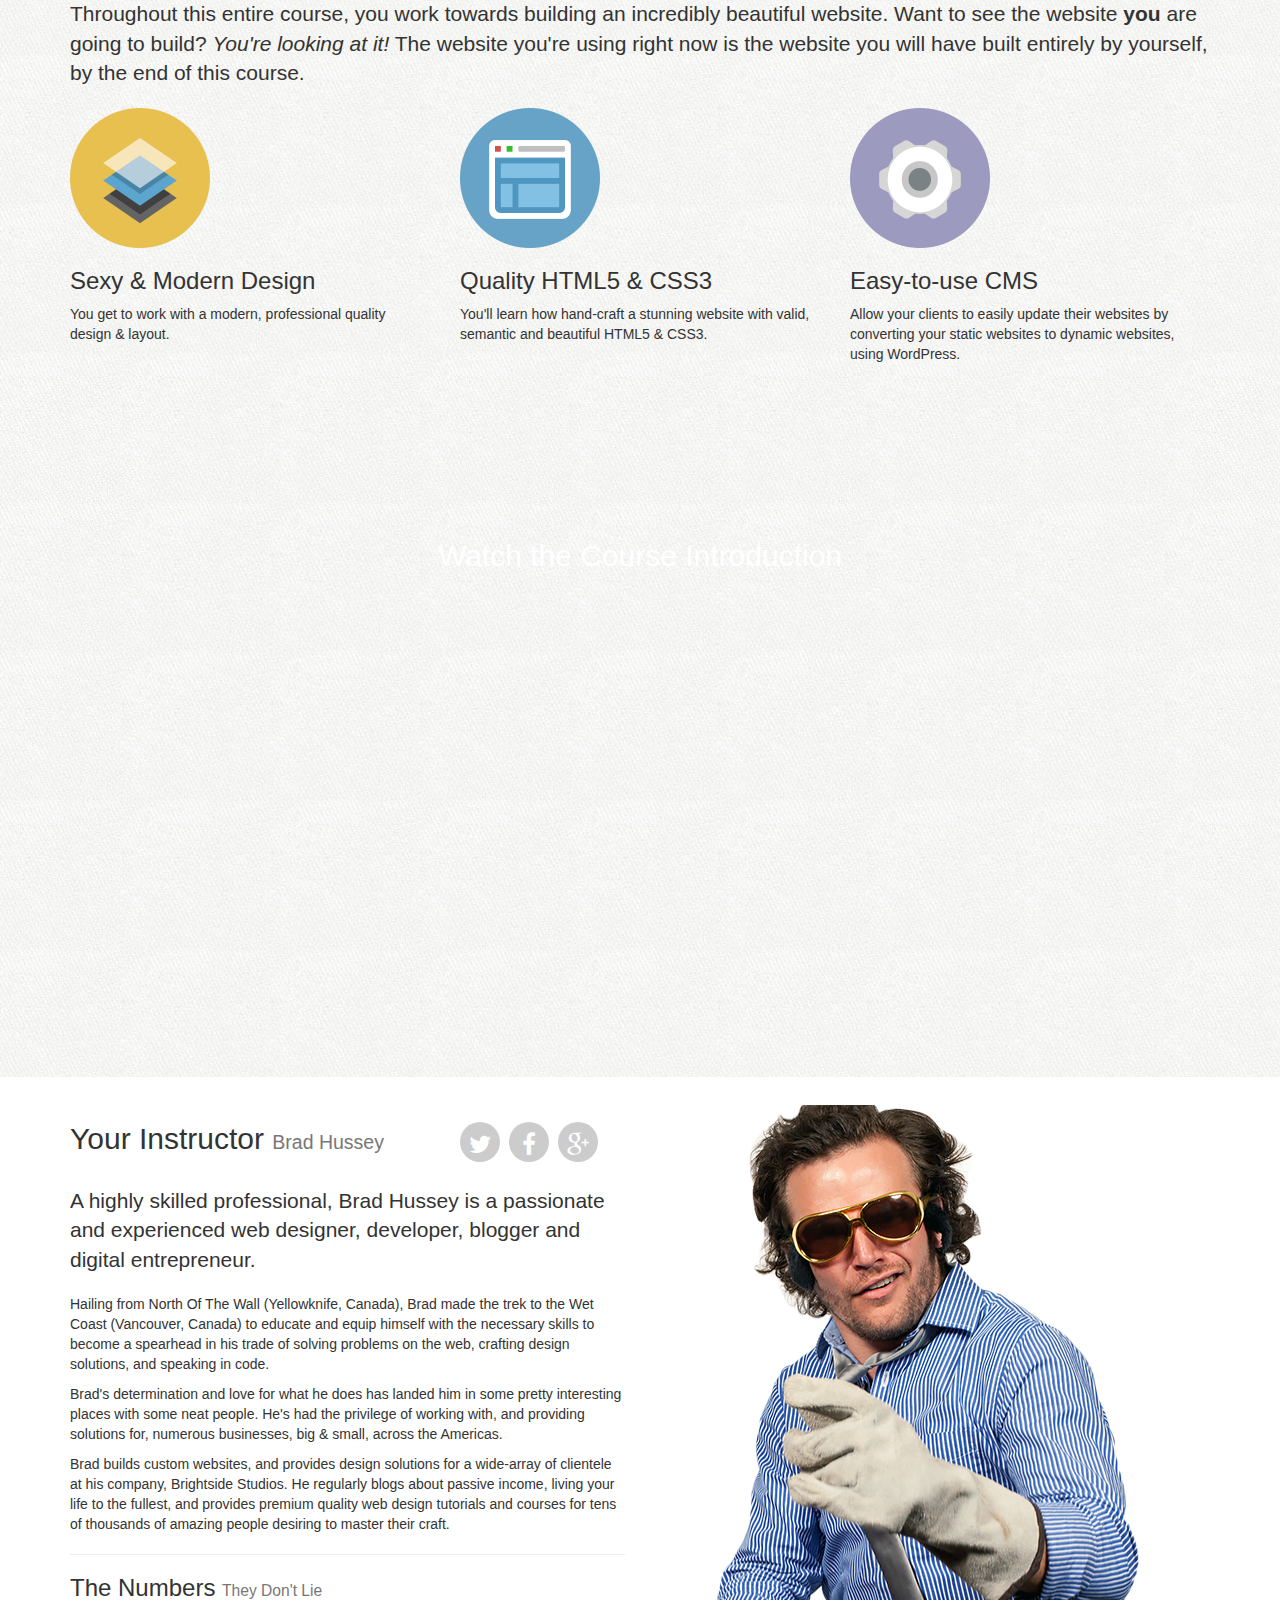
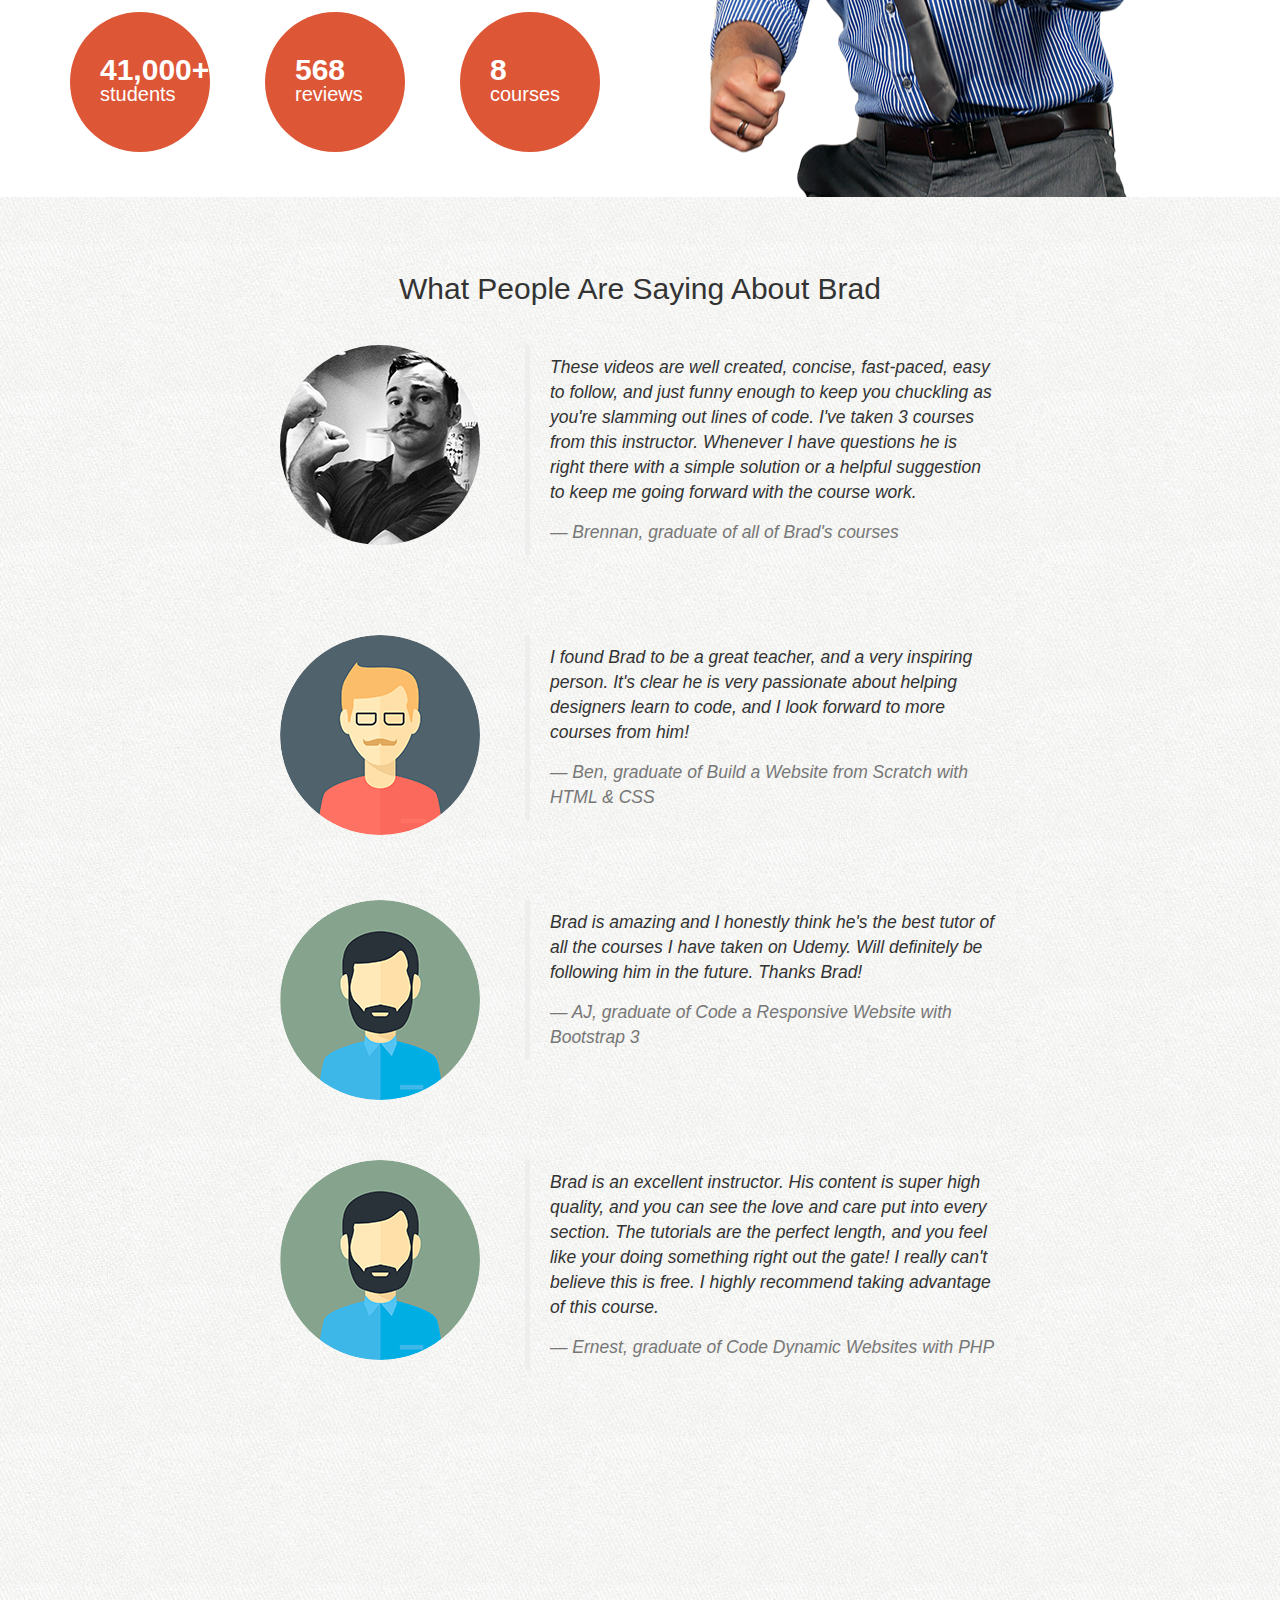
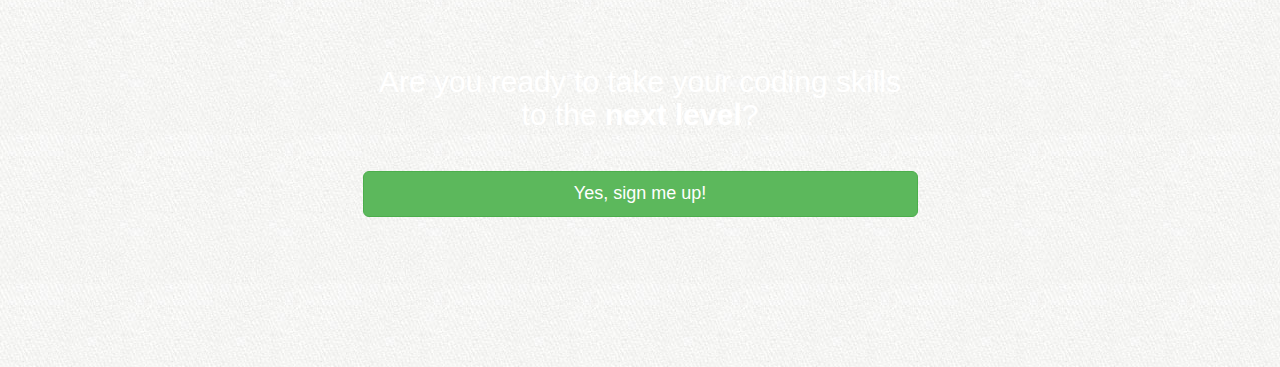
==== commit c28cbceb: "styled my signup page" ====
--- a/index.html
+++ b/index.html
@@ -302,7 +302,7 @@
                                         41,000+ <span>students</span>
                                     </div>
                                 </div>
-                            </div><!
+                            </div>
                             
                             <div class="col-xs-4">
                                 <div class="num">
@@ -327,14 +327,82 @@
         </section>
 
      <!-- TESTIMONIALS -->
-     <section>
-
-     </section>
+     <section id="kudos">
+		<div class="container">
+			<div class="row">
+			
+				<div class="col-sm-8 col-sm-offset-2">
+					<h2>What People Are Saying About Brad</h2>
+					
+					<!-- TESTIMONIAL -->
+					<div class="row testimonial">
+						<div class="col-sm-4">
+							<img src="/assests/img/brennan.jpg" alt="Brennan">
+						</div>
+						<div class="col-sm-8">
+							<blockquote>
+								These videos are well created, concise, fast-paced, easy to follow, and just funny enough to keep you chuckling as you're slamming out lines of code. I've taken 3 courses from this instructor. Whenever I have questions he is right there with a simple solution or a helpful suggestion to keep me going forward with the course work.
+								<cite>&mdash; Brennan, graduate of all of Brad's courses</cite>
+							</blockquote>
+						</div>
+					</div>
+					
+					<!-- TESTIMONIAL -->
+					<div class="row testimonial">
+						<div class="col-sm-4">
+							<img src="/assests/img/ben.png" alt="Illustration of a man with a moustache">
+						</div>
+						<div class="col-sm-8">
+							<blockquote>
+								I found Brad to be a great teacher, and a very inspiring person. It's clear he is very passionate about helping designers learn to code, and I look forward to more courses from him!
+								<cite>&mdash; Ben, graduate of Build a Website from Scratch with HTML &amp; CSS</cite>
+							</blockquote>
+						</div>
+					</div>
+					
+					
+					<div class="row testimonial">
+						<div class="col-sm-4">
+							<img src="/assests/img/aj.png" alt="Illustration of a man with a beard">
+						</div>
+						<div class="col-sm-8">
+							<blockquote>
+								Brad is amazing and I honestly think he's the best tutor of all the courses I have taken on Udemy. Will definitely be following him in the future. Thanks Brad!
+								<cite>&mdash; AJ, graduate of Code a Responsive Website with Bootstrap 3</cite>
+							</blockquote>
+						</div>
+					</div>
+	
+				
+					<div class="row testimonial">
+						<div class="col-sm-4">
+							<img src="/assests/img/aj.png" alt="Illustration of a man with a goatee">
+						</div>
+						<div class="col-sm-8">
+							<blockquote>
+								Brad is an excellent instructor. His content is super high quality, and you can see the love and care put into every section. The tutorials are the perfect length, and you feel like your doing something right out the gate! I really can't believe this is free. I highly recommend taking advantage of this course.
+								<cite>&mdash; Ernest, graduate of Code Dynamic Websites with PHP</cite>
+							</blockquote>
+						</div>
+					</div>
+					
+				</div>
+				
+			</div>
+		</div>
+	</section>
 
      <!-- SIGN UP -->
-     <section>
-
-     </section>
+        <section id="signup" data-type="background" data-speed="4">
+            <div class="container">
+                <div class="row">
+                    <div class="col-sm-6 col-sm-offset-3">
+                        <h2>Are you ready to take your coding skills to the <strong>next level</strong>?</h2>
+                        <p><a href="" class="btn btn-lg btn-block btn-success">Yes, sign me up!</a></p>
+                    </div>
+                </div>
+            </div>
+        </section>
 
      <!-- FOOTER -->
     <footer>
--- a/assests/css/custom.css
+++ b/assests/css/custom.css
@@ -38,8 +38,44 @@
     background-color: #dd5636;
     border-collapse: black;
 }
+.btn-success{
+    background: #79b044;
+    border: none;
+}
+.btn-success:hover{
+    background: #6a9b3d;
+}
 img{
     max-width: 100%;
+}
+.badge.social{
+    background: #ccc;
+    font-size: 24px;
+    width: 40px;
+    height: 40px;
+    text-align: center;
+    line-height: 40px;
+    border-radius: 50px;
+    margin: 0 5px 24px 0;
+    color: white;
+
+}
+.badge.social:hover{
+    background: #55acee;
+}
+blockquote{
+    border: none;
+    font-style: italic;
+    text-align: left;
+    padding: 0;
+}
+blockquote cite{
+    display: block;
+    color: #777;
+    margin-top: 15px;
+}
+blockquote::before{
+    display: none;
 }
 /* HERO SECTION */
 #hero{
@@ -155,4 +191,51 @@
     background-size: cover;
     text-align: center;
     color: white;
+}
+#instructor{
+    background: white url('/assests/img/brad-elvis.png')  90%  -10% no-repeat;
+}
+#instructor h2{
+margin: 0 0 ;
+}
+#instructor .num{
+    display: table;
+    color: black;
+    font-size:30px ;
+    font-weight: bold;
+    height: 140px;
+    line-height: 24px;
+    width: 140px;
+    border-radius: 100%;
+    background: #dd5636;
+
+
+}
+#instructor .num .num-content{
+    display: table-cell;
+    vertical-align: middle;
+    padding-left: 30px;
+    color: white;
+}
+#instructor .num span{
+    font-size: 20px;
+    display: block;
+    font-weight: normal;
+}
+#kudos{
+    text-align: center;
+}
+.testimonial{
+    margin-bottom: 60px;
+}
+
+.testimonial img{
+    border-radius: 50%;
+}
+#signup{
+    text-align: center;
+    background: url(/assests/img/hipster-stuff.jpg) center center repeat fixed;
+    color: white;
+    background-size: cover;
+    padding: 140px 0;
 }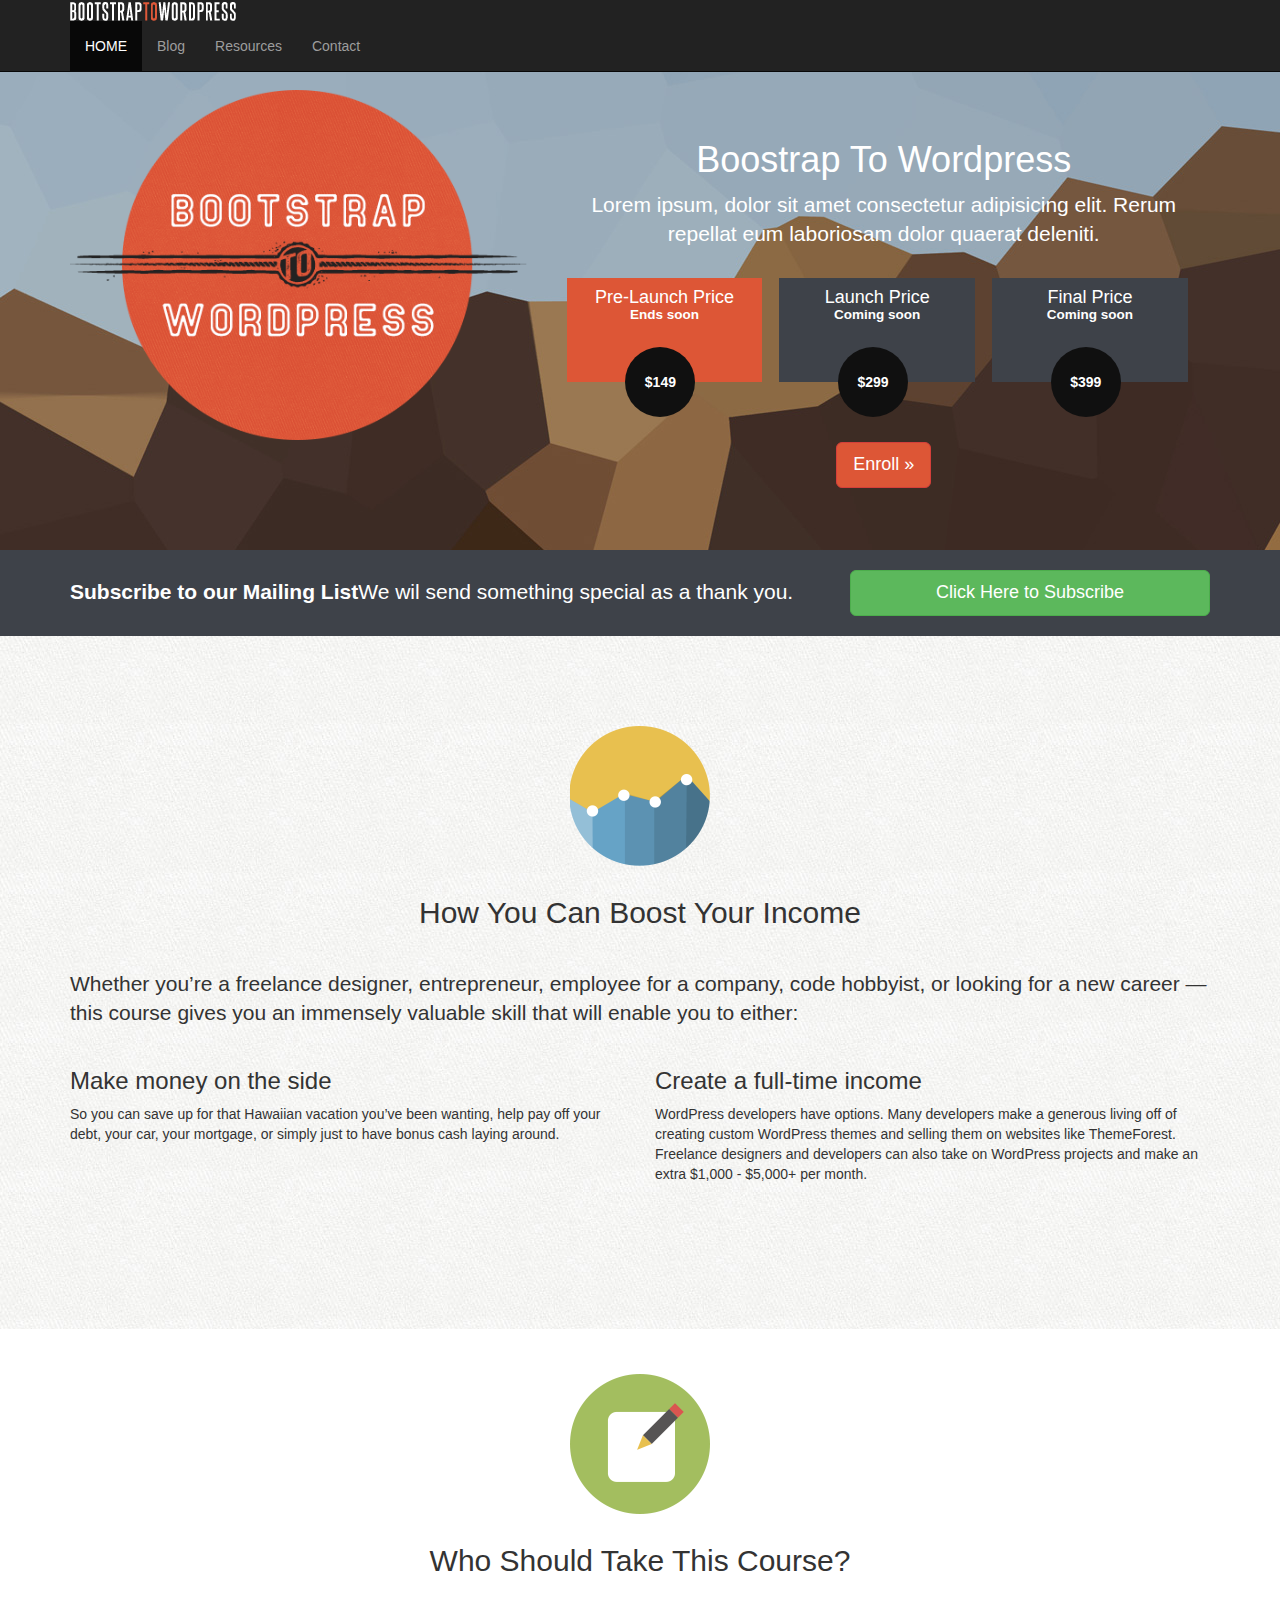
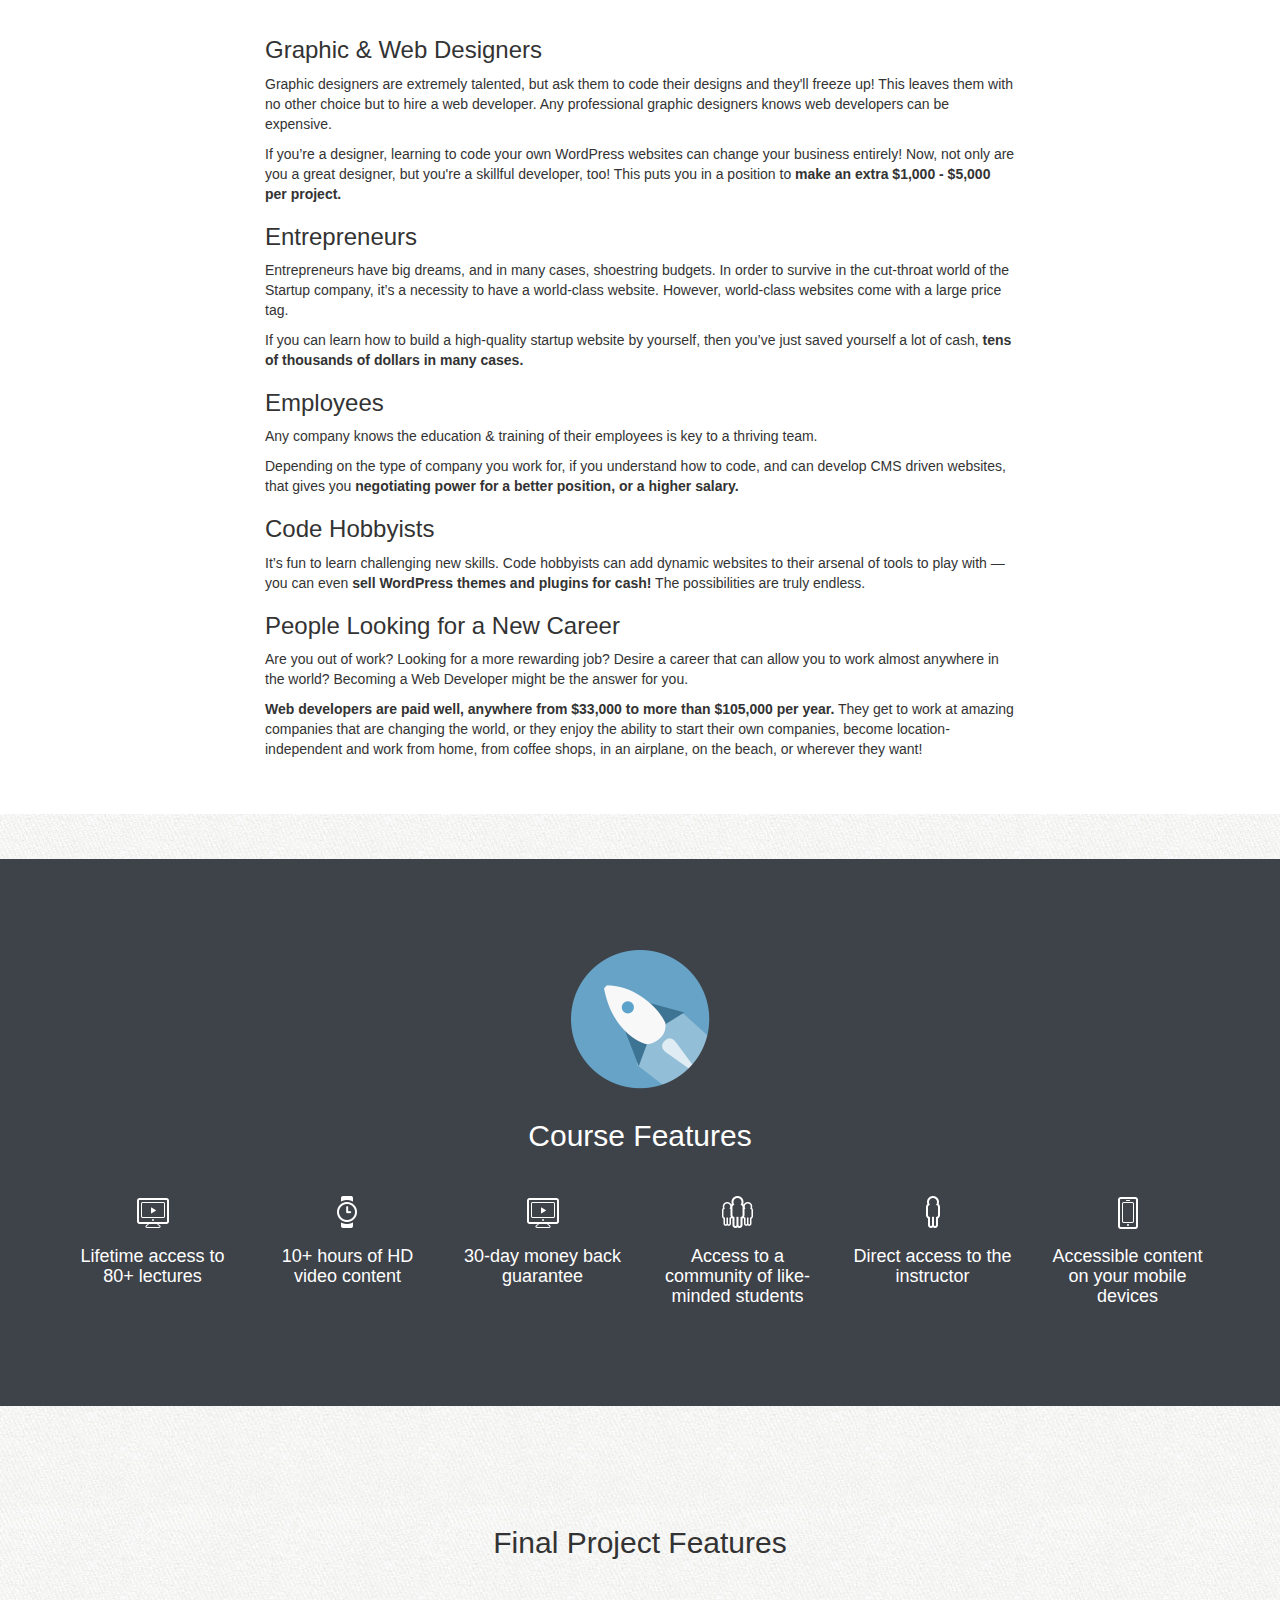
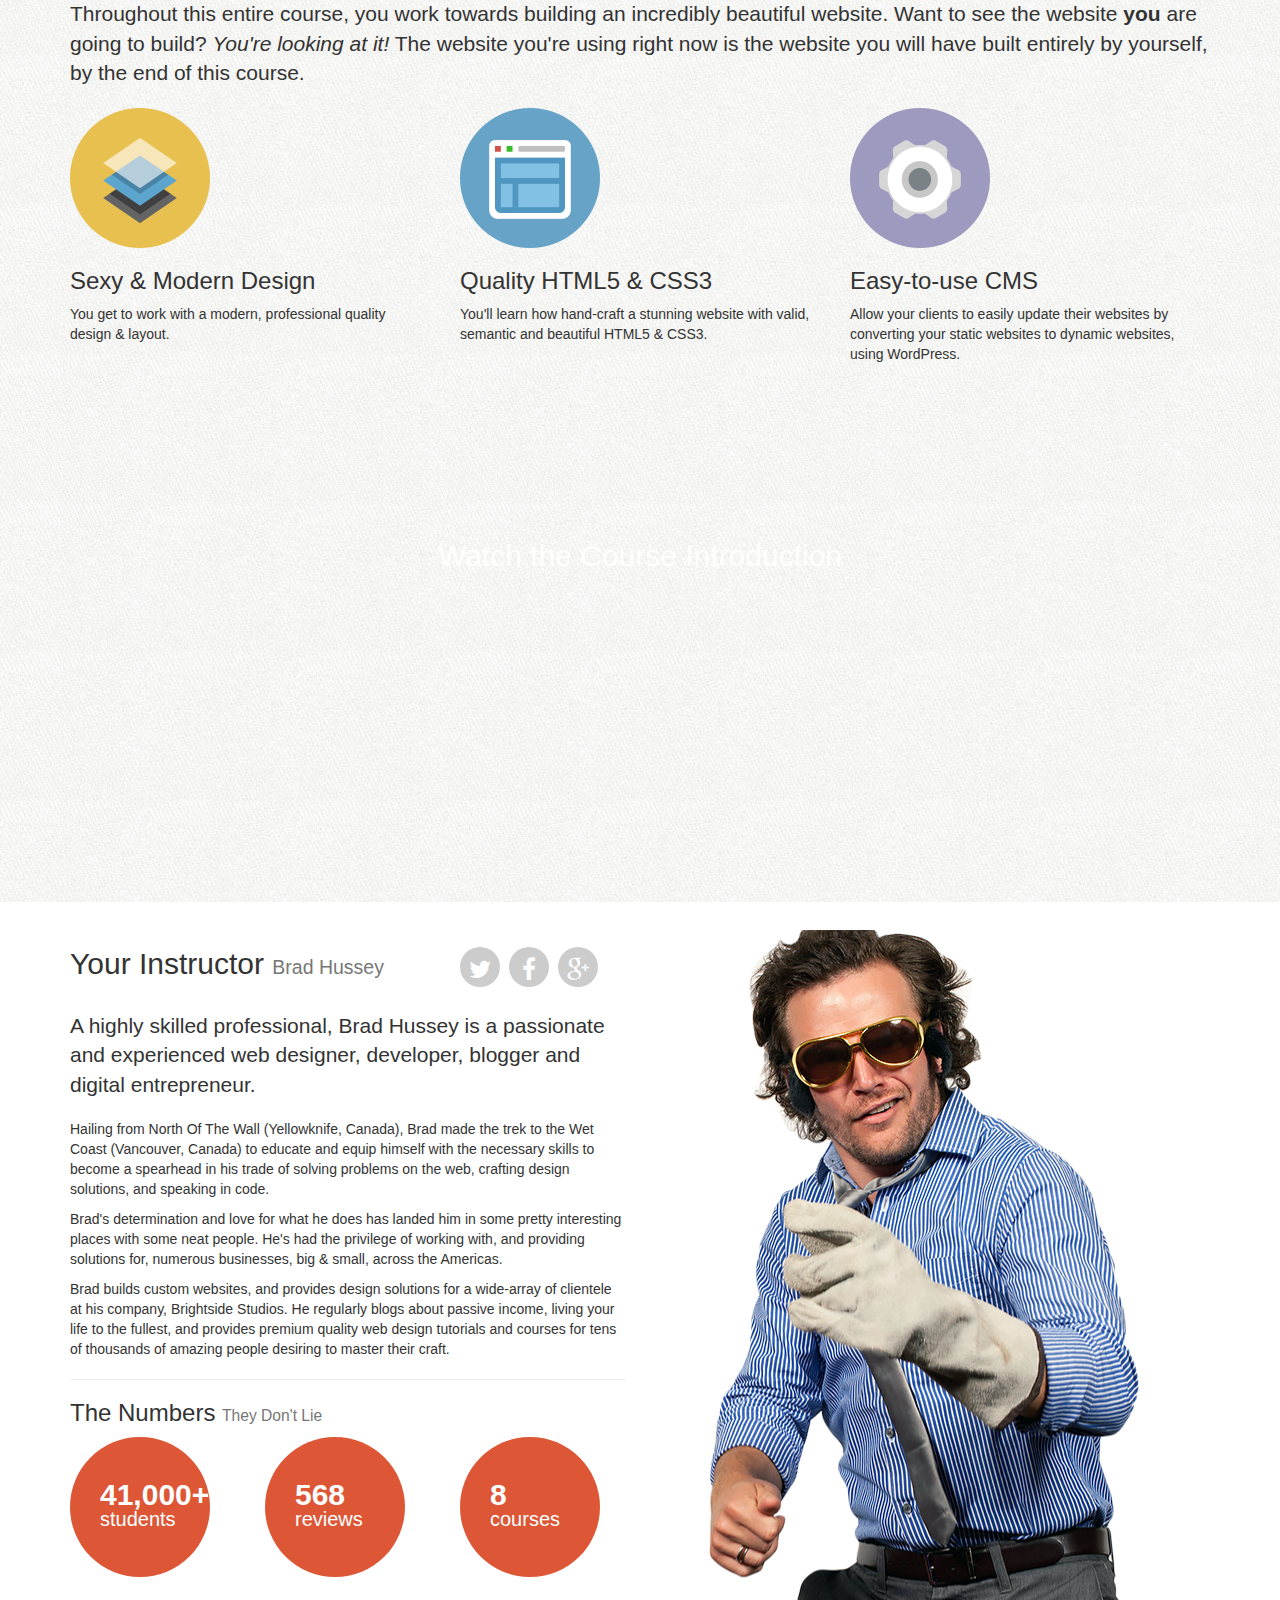
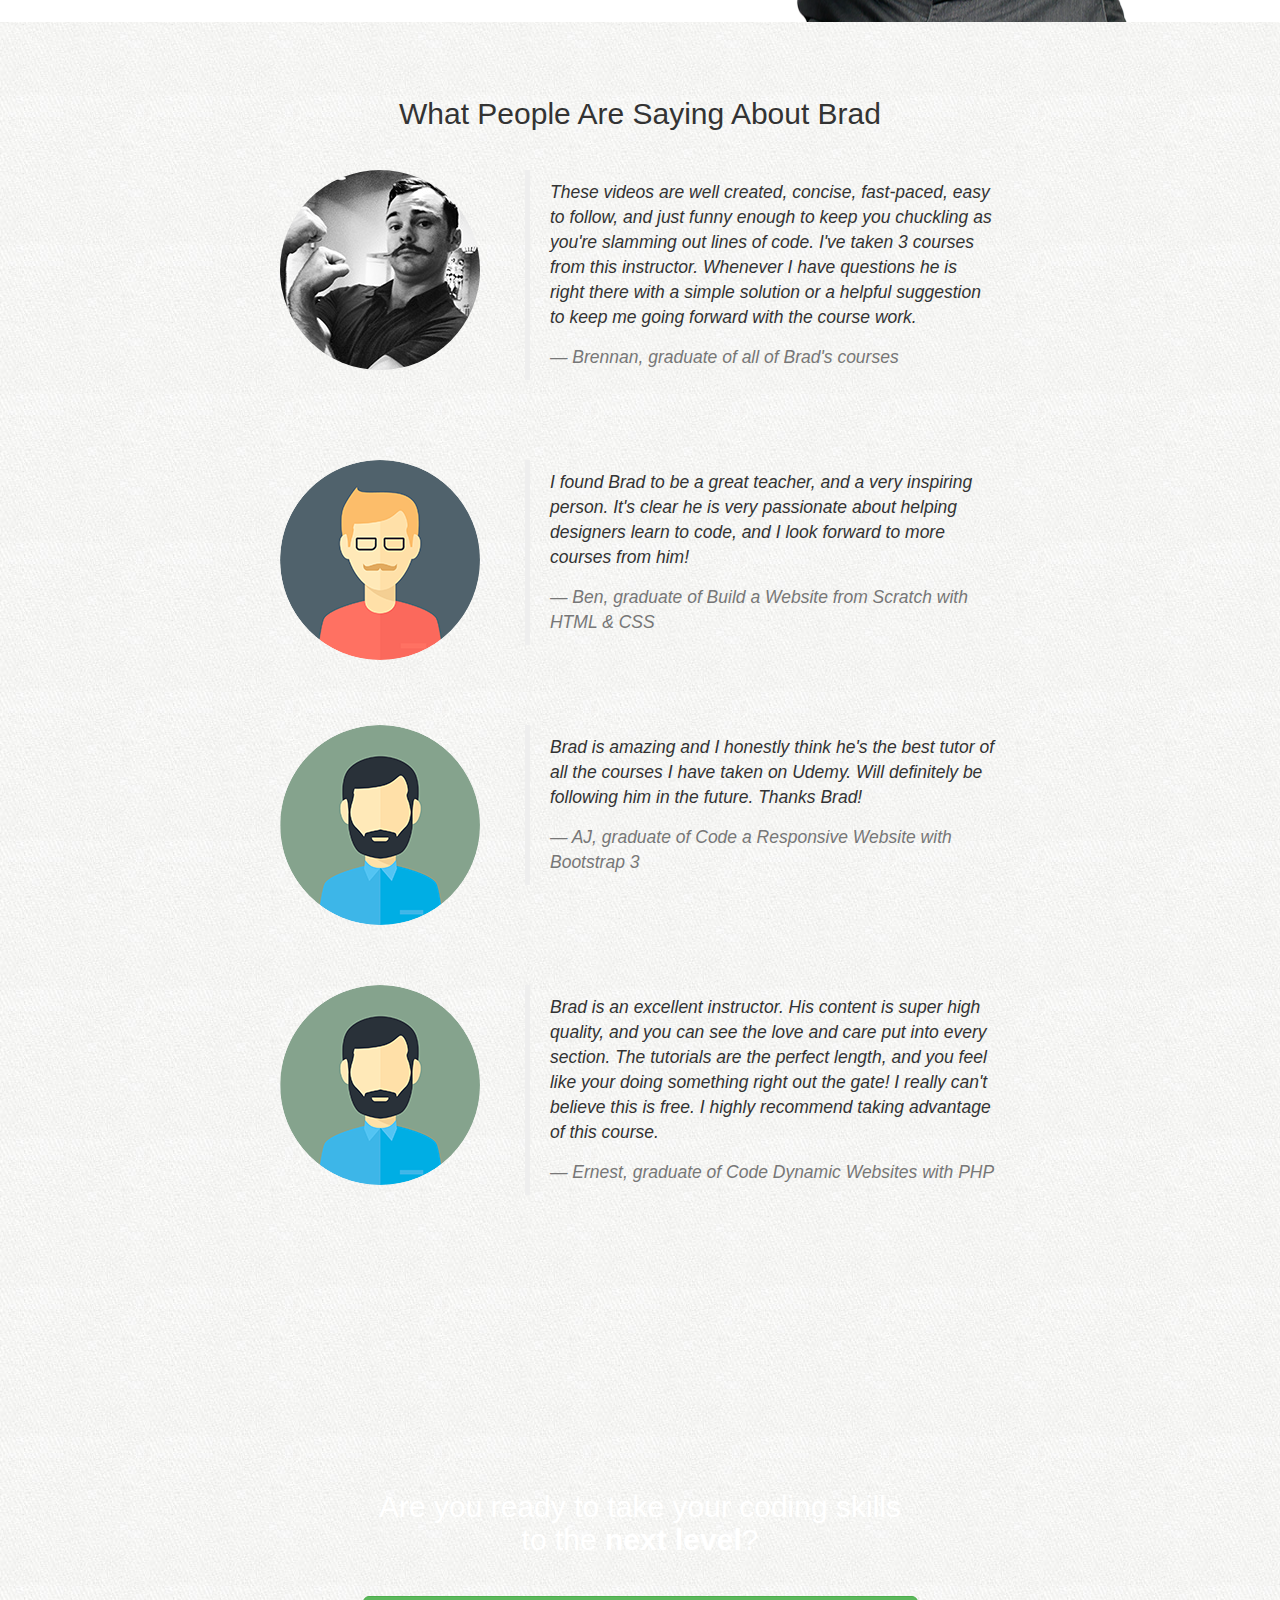
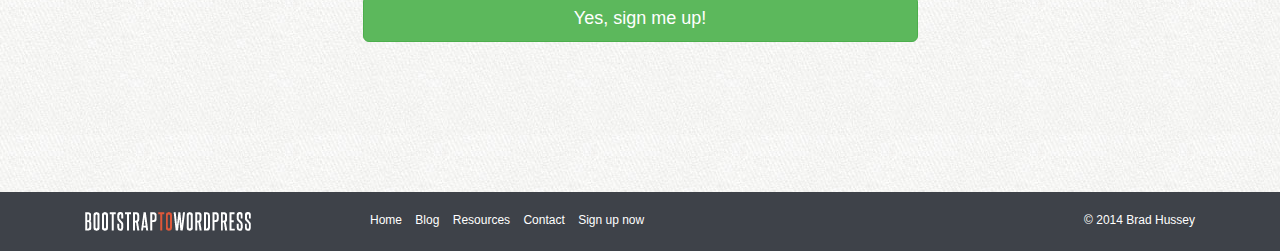
==== commit 26dbb5ec: "added a blog file" ====
--- a/index.html
+++ b/index.html
@@ -333,8 +333,7 @@
 			
 				<div class="col-sm-8 col-sm-offset-2">
 					<h2>What People Are Saying About Brad</h2>
-					
-					<!-- TESTIMONIAL -->
+				
 					<div class="row testimonial">
 						<div class="col-sm-4">
 							<img src="/assests/img/brennan.jpg" alt="Brennan">
@@ -347,7 +346,7 @@
 						</div>
 					</div>
 					
-					<!-- TESTIMONIAL -->
+					
 					<div class="row testimonial">
 						<div class="col-sm-4">
 							<img src="/assests/img/ben.png" alt="Illustration of a man with a moustache">
@@ -405,9 +404,27 @@
         </section>
 
      <!-- FOOTER -->
-    <footer>
-
-    </footer>
+     <footer >
+		<div class="container">
+			<div class="col-sm-3">
+				<p><a href="/"><img src="assests/img/logo.png" alt="Bootstrap to WordPress"></a></p>
+			</div>
+			<div class="col-sm-6">
+				<nav>
+					<ul class="list-unstyled list-inline">
+						<li><a href="">Home</a></li>
+						<li><a href="">Blog</a></li>
+						<li><a href="">Resources</a></li>
+						<li><a href="">Contact</a></li>
+						<li class="signup-link"><a href="">Sign up now</a></li>
+					</ul>
+				</nav>
+			</div>
+			<div class="col-sm-3">
+				<p class="pull-right">&copy; 2014 Brad Hussey</p>
+			</div>
+		</div>
+	</footer>
 
     <!-- MODAL -->
     <div class="modal fade" id="myModal">
--- a/assests/css/custom.css
+++ b/assests/css/custom.css
@@ -192,6 +192,9 @@
     text-align: center;
     color: white;
 }
+#featurate iframe{
+    height: 240px;
+}
 #instructor{
     background: white url('/assests/img/brad-elvis.png')  90%  -10% no-repeat;
 }
@@ -238,4 +241,20 @@
     color: white;
     background-size: cover;
     padding: 140px 0;
-}+}
+footer{
+    background:#3e4249;
+    padding: 20px 0 10px;
+    color: white;
+    font-size: 12px;
+}
+footer a:link, footer a:visited{
+color: white;
+}
+footer a:hover{
+    color: #dd5636;
+}
+footer a:hover{
+    text-decoration: none;
+}
+
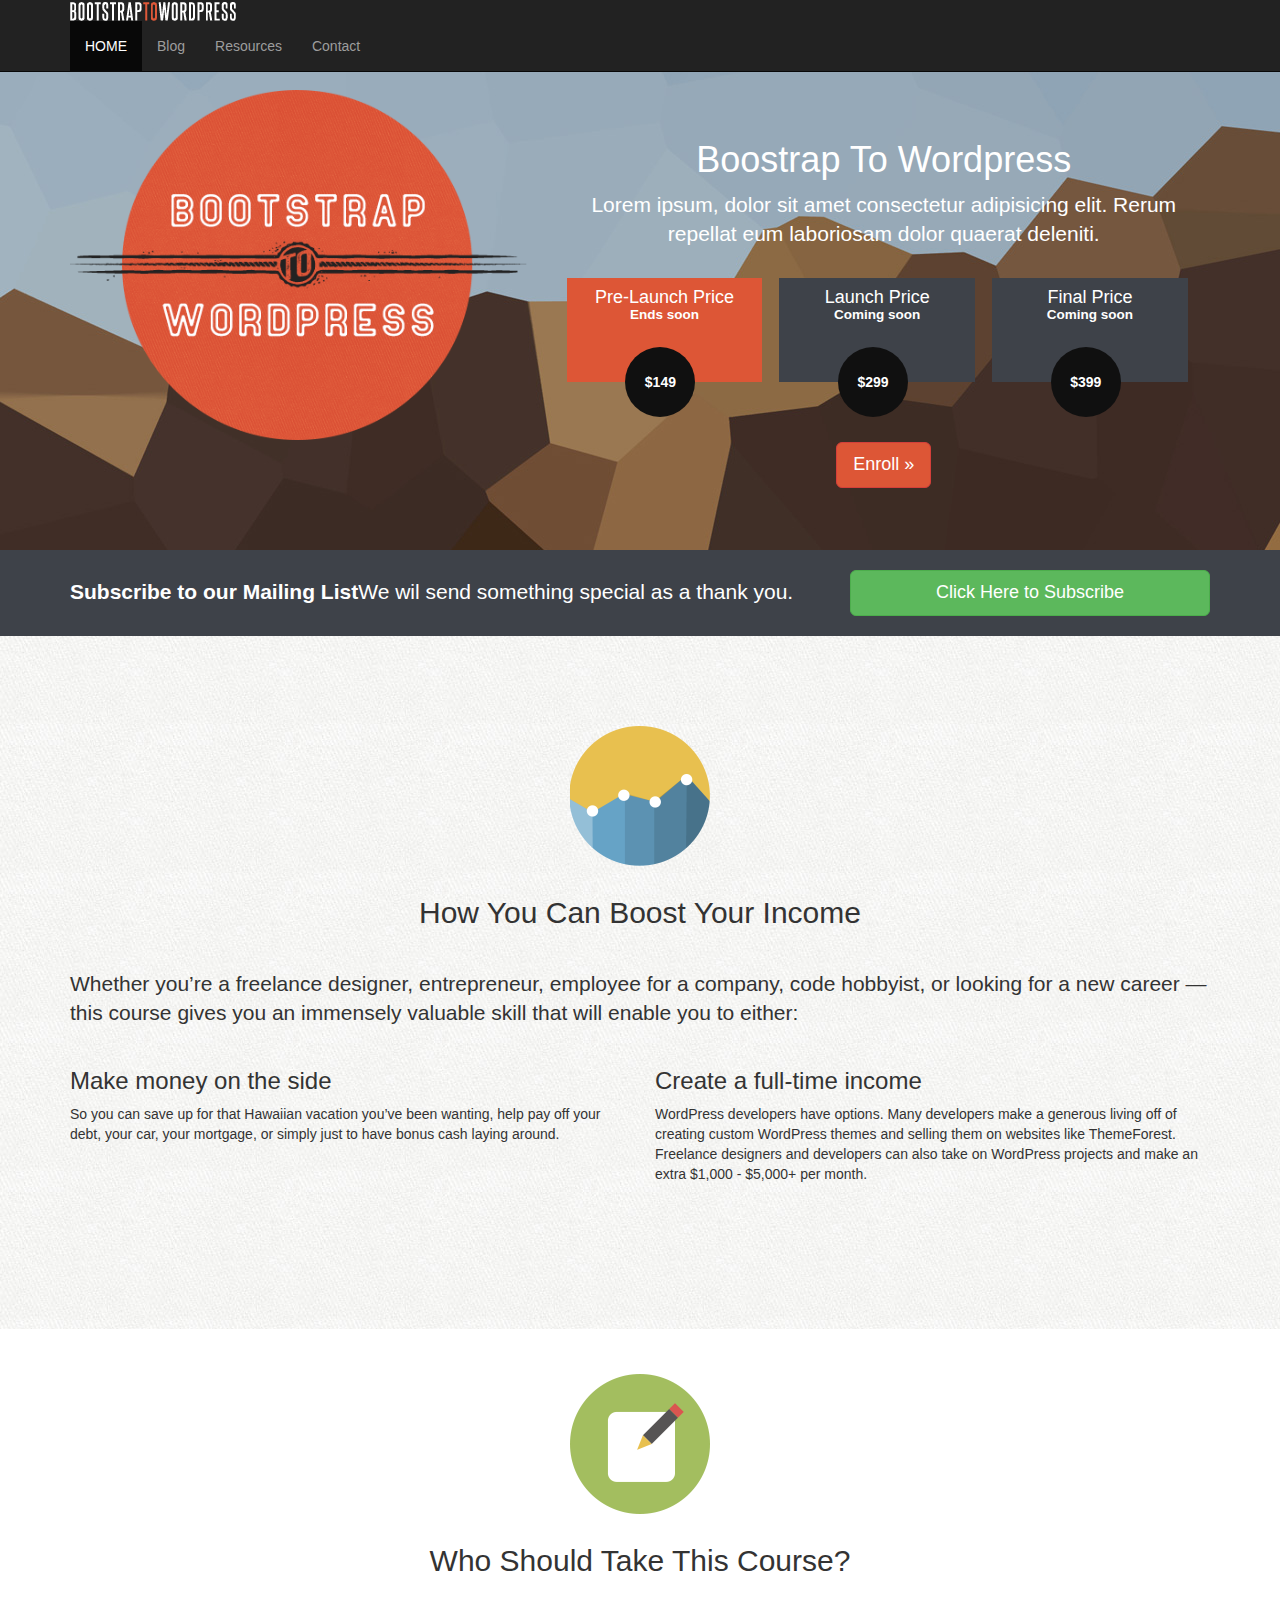
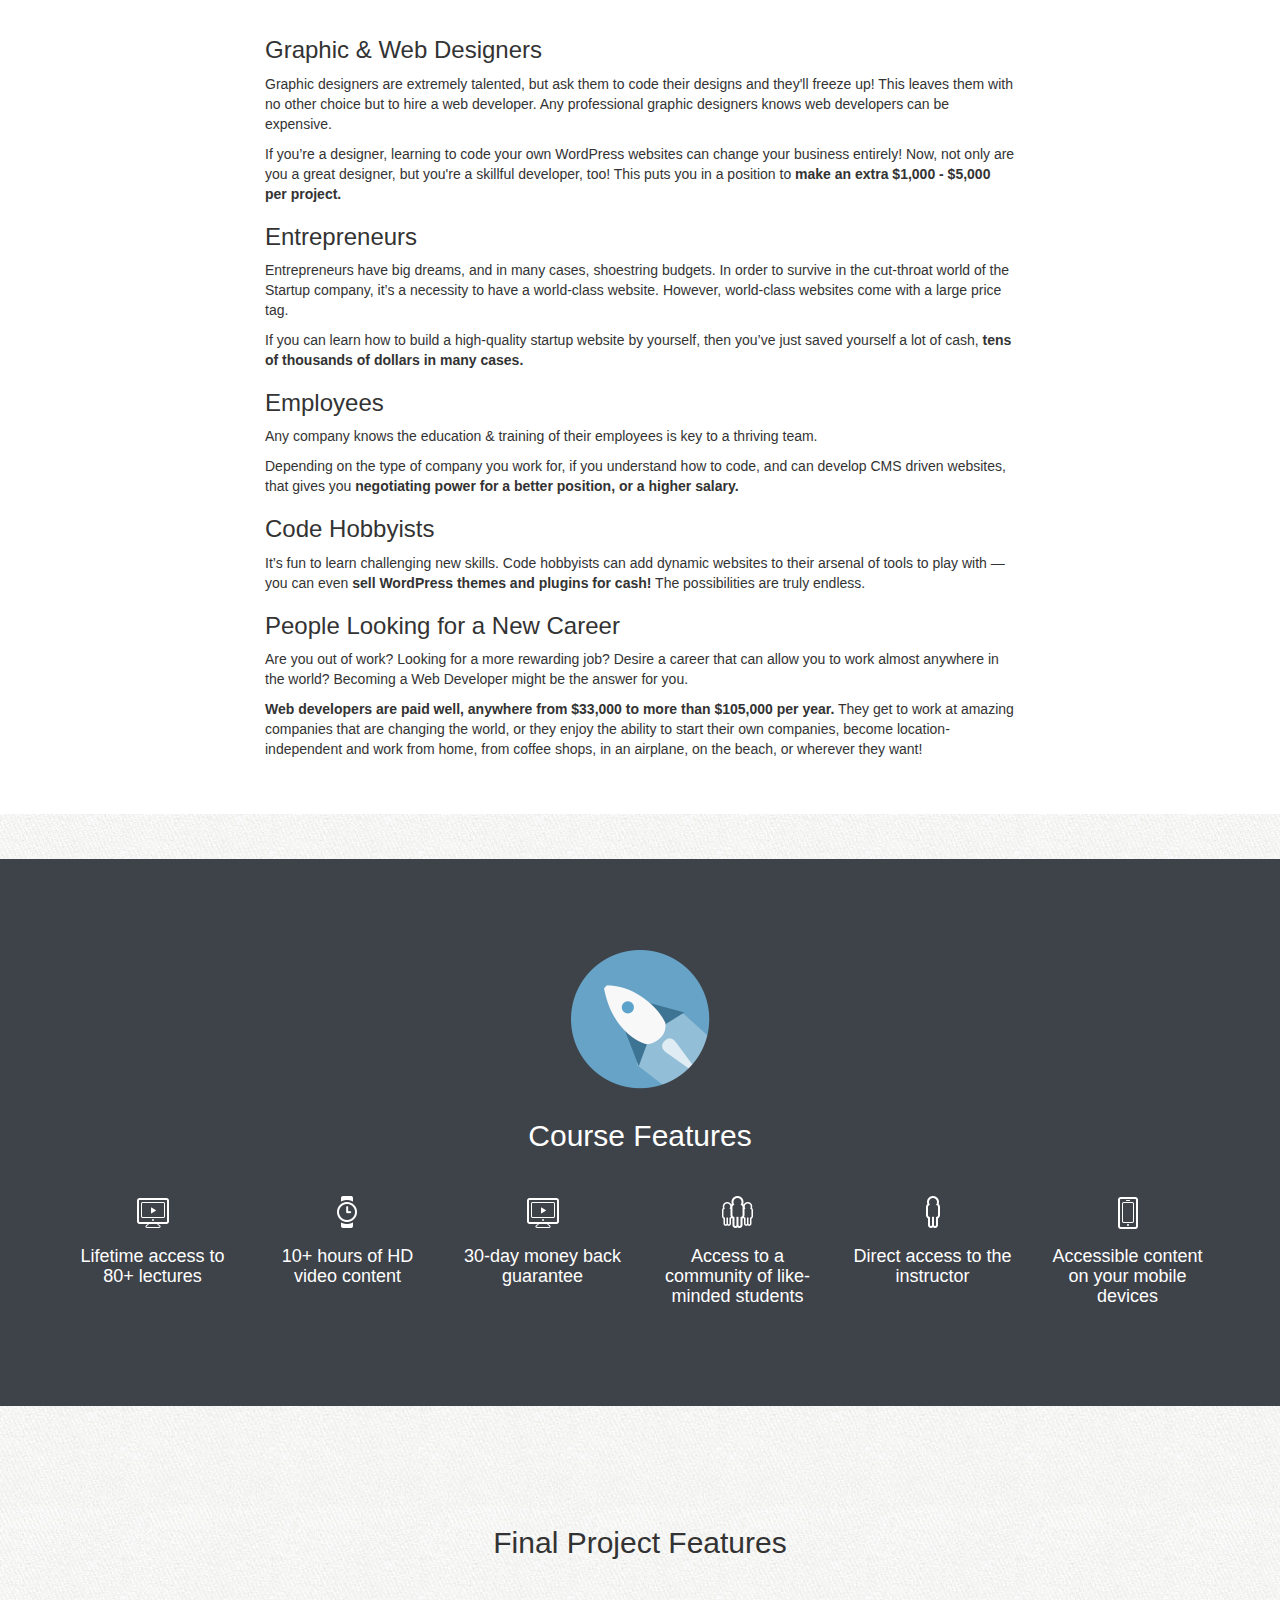
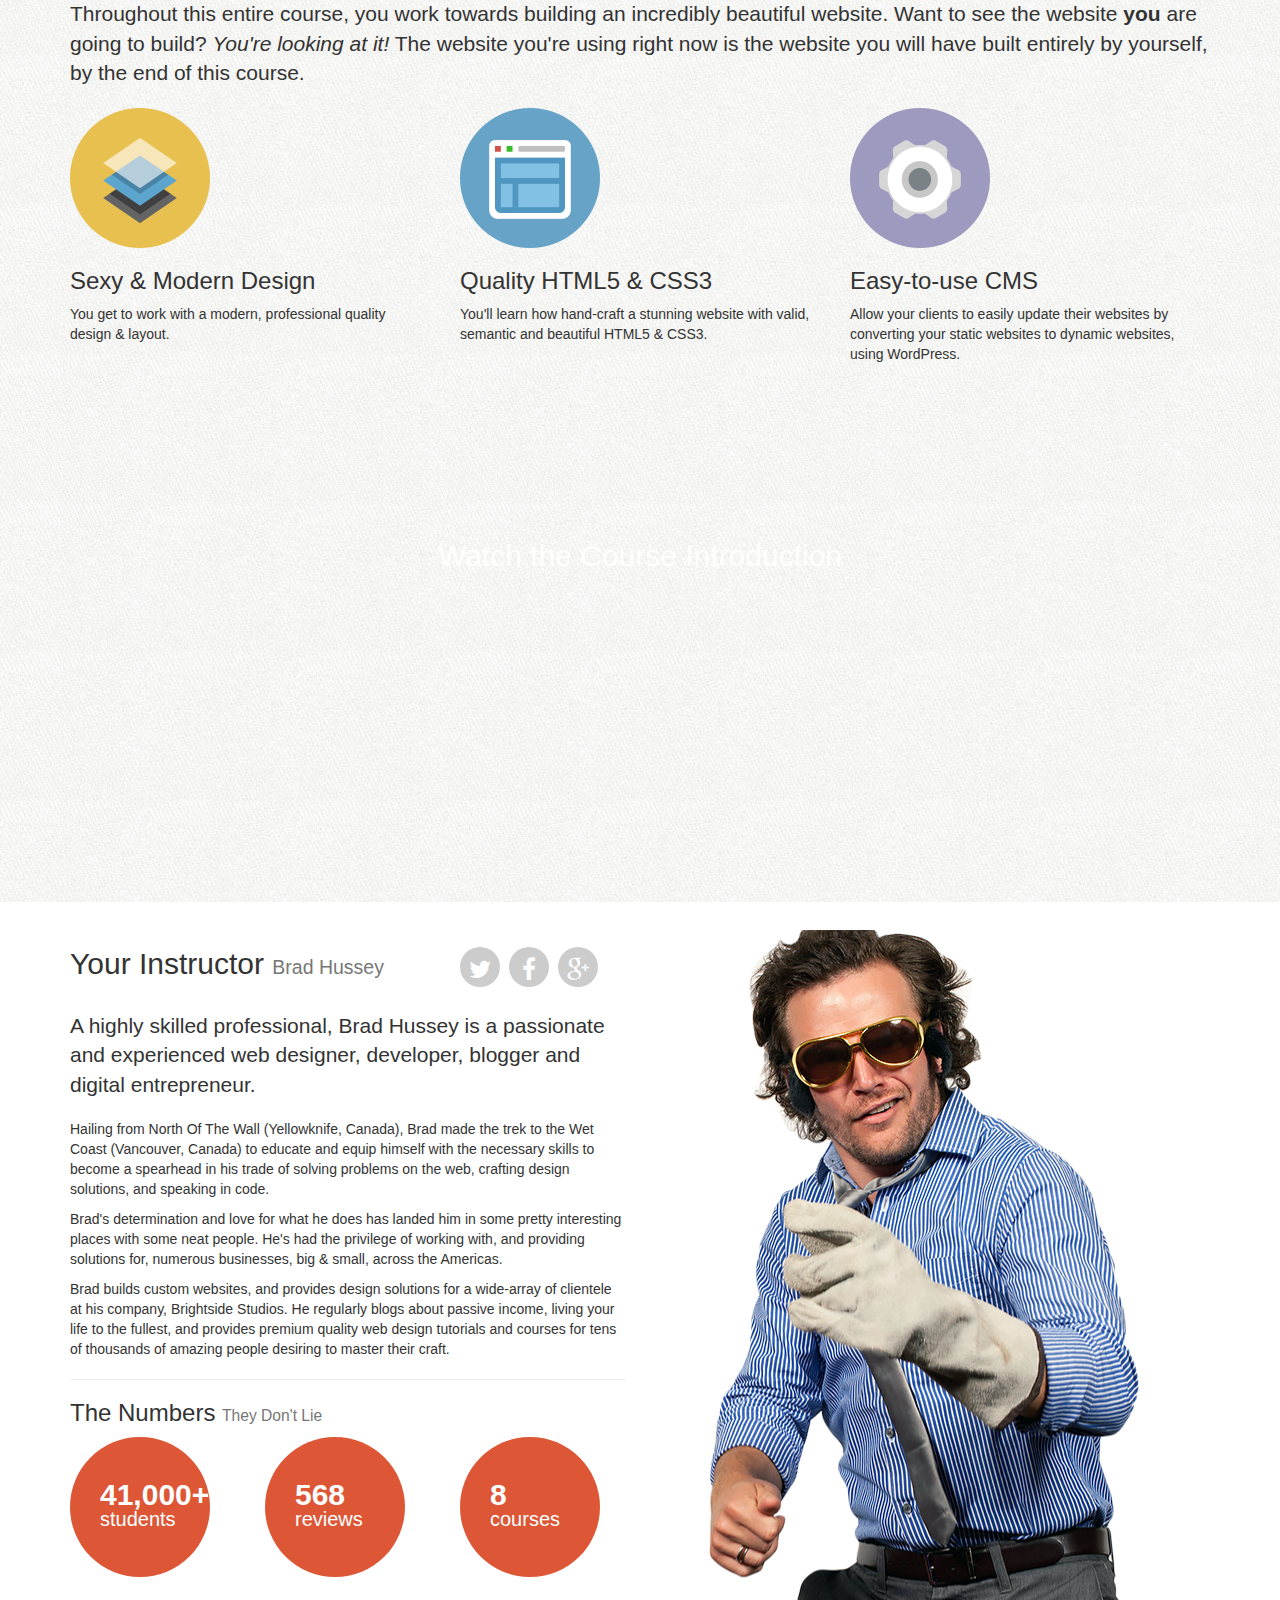
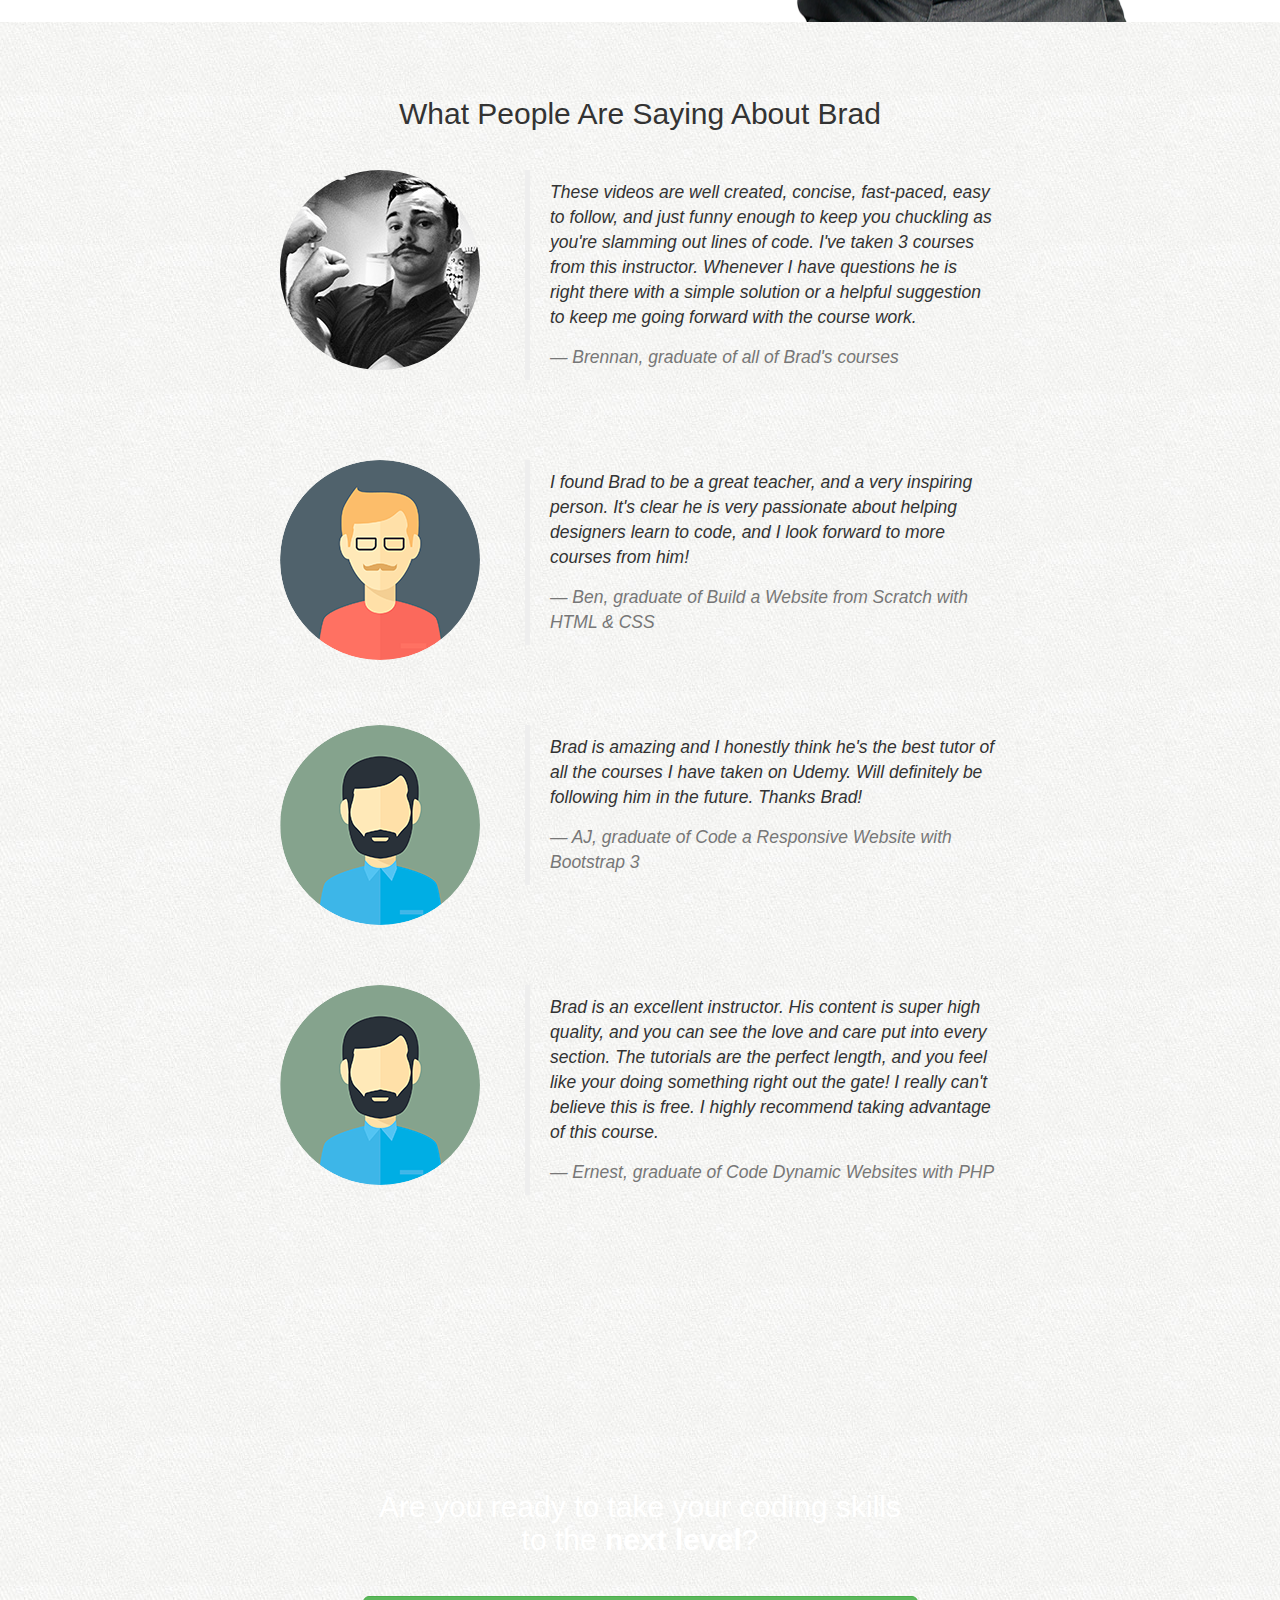
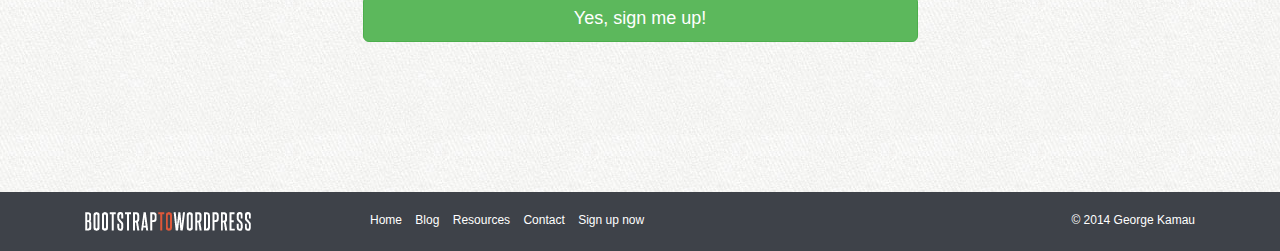
==== commit b136e397: "added a contact form" ====
--- a/index.html
+++ b/index.html
@@ -31,7 +31,7 @@
                         </button>
                         <a class="navbar-brad" href="/"><img src="/assests//img/logo.png"></a>
                         <div class="navbar-collapse  collapse">
-                            <ul class="nav navbar-nav navbar-right">
+                            <ul class="nav navbar-nav">
                                 <li class="active"><a href="/">HOME</a></li>
                                 <li><a href="blog.html">Blog</a></li>
                                 <li><a href="Resources.html">Resources</a></li>
@@ -421,7 +421,7 @@
 				</nav>
 			</div>
 			<div class="col-sm-3">
-				<p class="pull-right">&copy; 2014 Brad Hussey</p>
+				<p class="pull-right">&copy; 2014 George Kamau</p>
 			</div>
 		</div>
 	</footer>
--- a/assests/css/custom.css
+++ b/assests/css/custom.css
@@ -12,7 +12,6 @@
     background:url(../img/tile.jpg);
     font-size: 16px;
 }
-
 /* GLOBAL */
 h1,h2,h3,h4,h5,h6{
     text-rendering:optimizeLegibility;
@@ -149,6 +148,9 @@
 section{
     padding: 45px 0 ;
 }
+section.main-content{
+    padding: 40px 0;
+}
 .section-header{
     text-align: center;
 }
@@ -168,6 +170,9 @@
 #course-features{
     background: #3e4249;
     color: white;
+    text-align: center;
+}
+.feature-image{
     text-align: center;
 }
 /* CUSTOM ICON SPRITE */
@@ -185,6 +190,88 @@
 .ci.ci-instructor  {background-position: -160px 0;}
 .ci.ci-device       {background-position: -200px 0;}
 
+/* forms */
+label{
+    font-weight: bold;
+    display: block;
+}
+label {
+	display: block;
+	font-weight: bold;
+}
+
+input[type="text"],
+input[type="email"],
+input[type="url"],
+input[type="password"],
+input[type="search"],
+textarea {
+	color: #666;
+	border: 1px solid #ccc;
+	border-radius: 3px;
+	display: block;
+	-moz-box-sizing: border-box;
+	-webkit-box-sizing: border-box;
+	box-sizing: border-box;
+	width: 100%;
+	padding: 6px 12px;
+}
+
+input[type="submit"],
+button[type="submit"] {
+	display: inline-block;
+	margin-bottom: 0;
+	font-size: 18px;
+	font-weight: bold;
+	line-height: 1.33;
+	text-align: center;
+	white-space: nowrap;
+	vertical-align: middle;
+	cursor: pointer;
+	-webkit-user-select: none;
+	-moz-user-select: none;
+	-ms-user-select: none;
+	user-select: none;
+	background-image: none;
+	border: none;
+	border-radius: 6px;
+}
+
+input[type="submit"]:hover,
+button[type="submit"]:hover {
+	outline: none;
+	border: none;
+	background: #aaa;
+}
+
+form.search-form .form-group {
+	margin: 0;
+}
+
+form.search-form .input-group {
+	width: 100%;
+}
+
+form.search-form .input-group input[type="search"],
+form.search-form .input-group input[type="text"] {
+	width: 70%;
+}
+
+form.search-form .input-group input[type="submit"] {
+	width: 30%;
+	border-top-left-radius: 0;
+	border-bottom-left-radius: 0;
+	float: right;
+}
+
+form textarea {
+	width: 100%;
+	border: 1px solid #ccc;
+	-webkit-box-shadow: inset 0 1px 1px rgba(0,0,0,.075);
+	box-shadow: inset 0 1px 1px rgba(0,0,0,.075);
+}
+
+
 /* featurate */
 #featurate{
     background: url('/assests/img/stuff-bg.jpg') 50% 100% repeat fixed;
@@ -258,3 +345,164 @@
     text-decoration: none;
 }
 
+/* BLOG SECTION */
+.post, .widget, #comments {
+	position: relative;
+	border: solid 1px #ddd;
+	background: white;
+	margin: 0 0 40px;
+	-webkit-border-radius: 4px;
+	-moz-border-radius: 4px;
+	border-radius: 4px;
+}
+.post header,
+.post .post-excerpt,
+.post .post-body,
+#comments .comments-wrap {
+	padding: 20px;
+}
+
+.post header h3 {
+	margin: 0 0 15px;
+	padding: 0 0 15px;
+	border-bottom: solid 1px #ddd;
+}
+
+.post header h1 {
+	margin: 0 0 15px;
+	padding: 0 0 15px;
+	border-bottom: solid 1px #ddd;
+	font-size: 24px;
+}
+
+.post-image {
+	height: auto;
+}
+
+.post-details {
+	font-size: 12px;
+	width: 90%;
+}
+
+.post-details i.fa {
+	padding-left: 10px;
+}
+
+.post-details i.fa:first-child {
+	padding: 0;
+}
+.post-comments-badge {
+	height: 70px;
+	width: 70px;
+	position: absolute;
+	top: 25px;
+	right: 20px;
+	border: none;
+	-webkit-border-radius: 100px;
+	-moz-border-radius: 100px;
+	border-radius: 100px;
+	background: #79b044;
+	text-align: center;
+	display: table;
+}
+
+.post-comments-badge a {
+	display: table-cell;
+	vertical-align: middle;
+	color: white;
+	font-size: 20px;
+	line-height: 20px;
+}
+
+.post-comments-badge i.fa {
+	display: block;
+	font-size: 15px;
+	padding: 0;
+	margin-bottom: 4px;
+}
+
+.post-comments-badge:hover {
+	background-color: #8bc653;
+}
+
+#comments h3 {
+	text-align: center;
+}
+
+#comments h4 {
+	font-size: 1.3em;
+}
+
+#comments ol {
+	list-style: none;
+	padding: 0;
+	margin: 0;
+}
+
+#comments ol li {
+	background: rgba(0,0,0,0.02);
+	padding: 10px 20px;
+	margin: 10px 0;
+	-webkit-border-radius: 4px;
+	-moz-border-radius: 4px;
+	border-radius: 4px;
+	border: solid 1px rgba(0,0,0,0.03);
+}
+
+#comments ol li ol.children {
+	padding: 0;
+	list-style: none;
+	font-size: 0.96em;
+}
+
+#leave-comment {
+	margin: 40px 0 0;
+	padding: 20px 0 0;
+	border-top: solid 1px #eee;
+}
+/* resources */
+.resource{
+    width: 31.33333333%;
+    float: left;
+    margin: 0 3% 40px 0;
+
+}
+.resource:nth-child(3n){
+    margin-right: 0;
+
+}
+.resource h3{
+    color: #dd5636;
+    font-weight: bold;
+}
+
+
+/* widget */
+
+.widget {
+	padding: 20px;
+}
+
+.widget h4 {
+	margin: 0 0 10px;
+	padding: 0 0 10px;
+	border-bottom: solid 1px #ddd;
+}
+
+.widget ul {
+	list-style: none;
+	margin: 0;
+	padding: 0;
+}
+
+.widget ul li {
+	margin: 0 0 5px;
+    list-style: none;
+}
+
+.widget ul li:hover {
+	position: relative;
+	left: 1px;
+}
+
+
